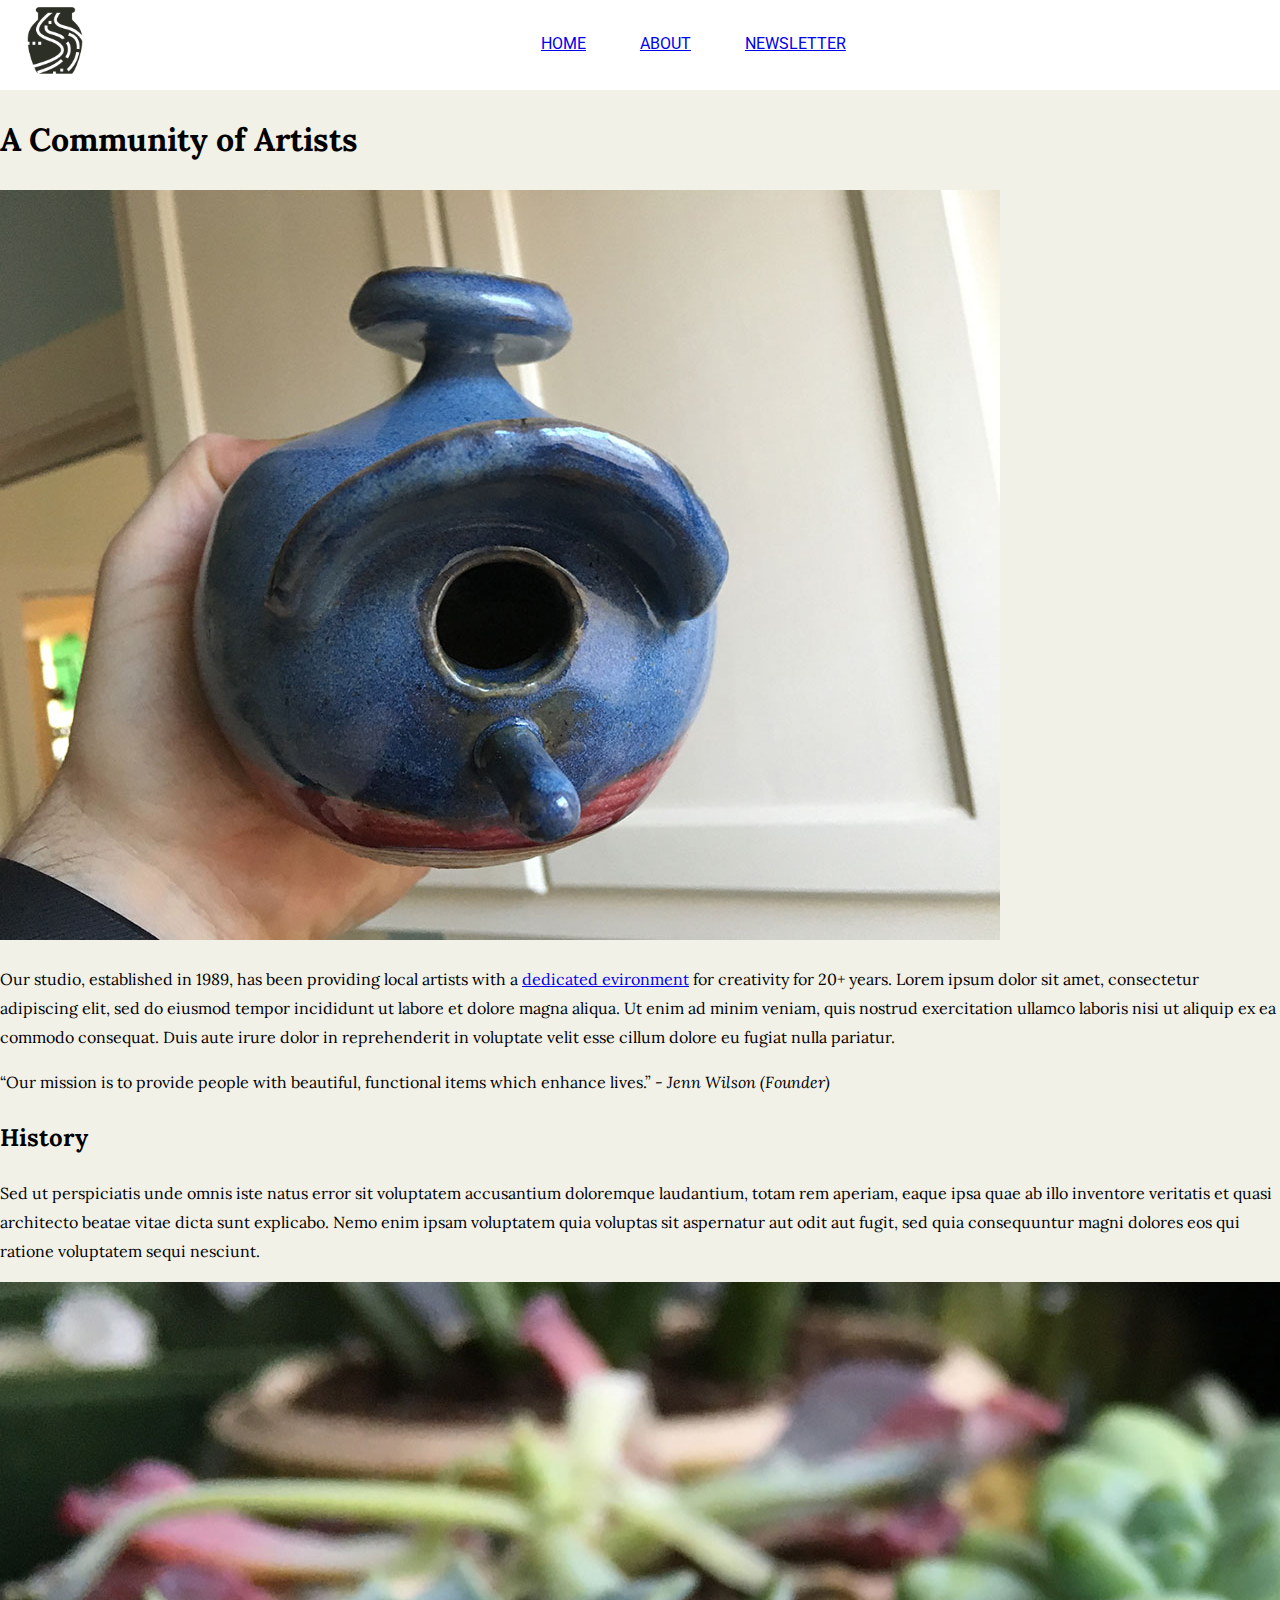
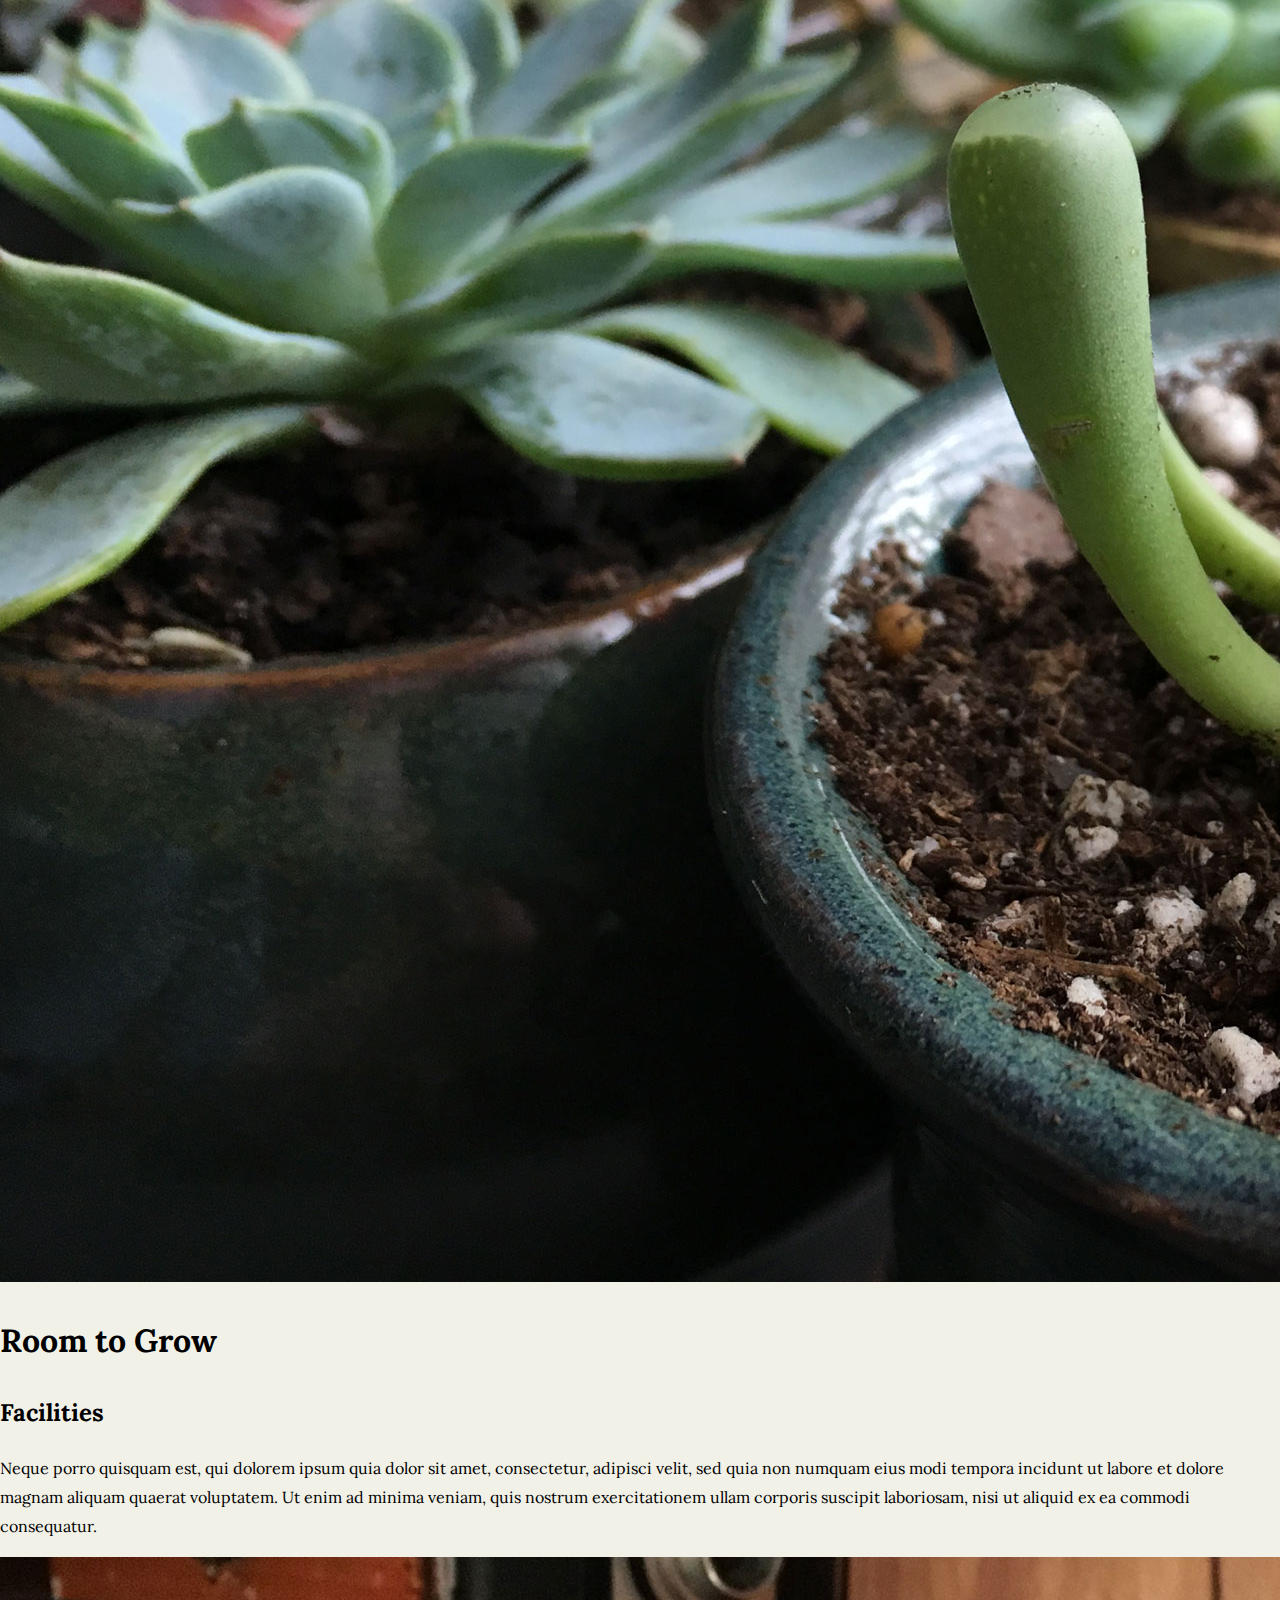
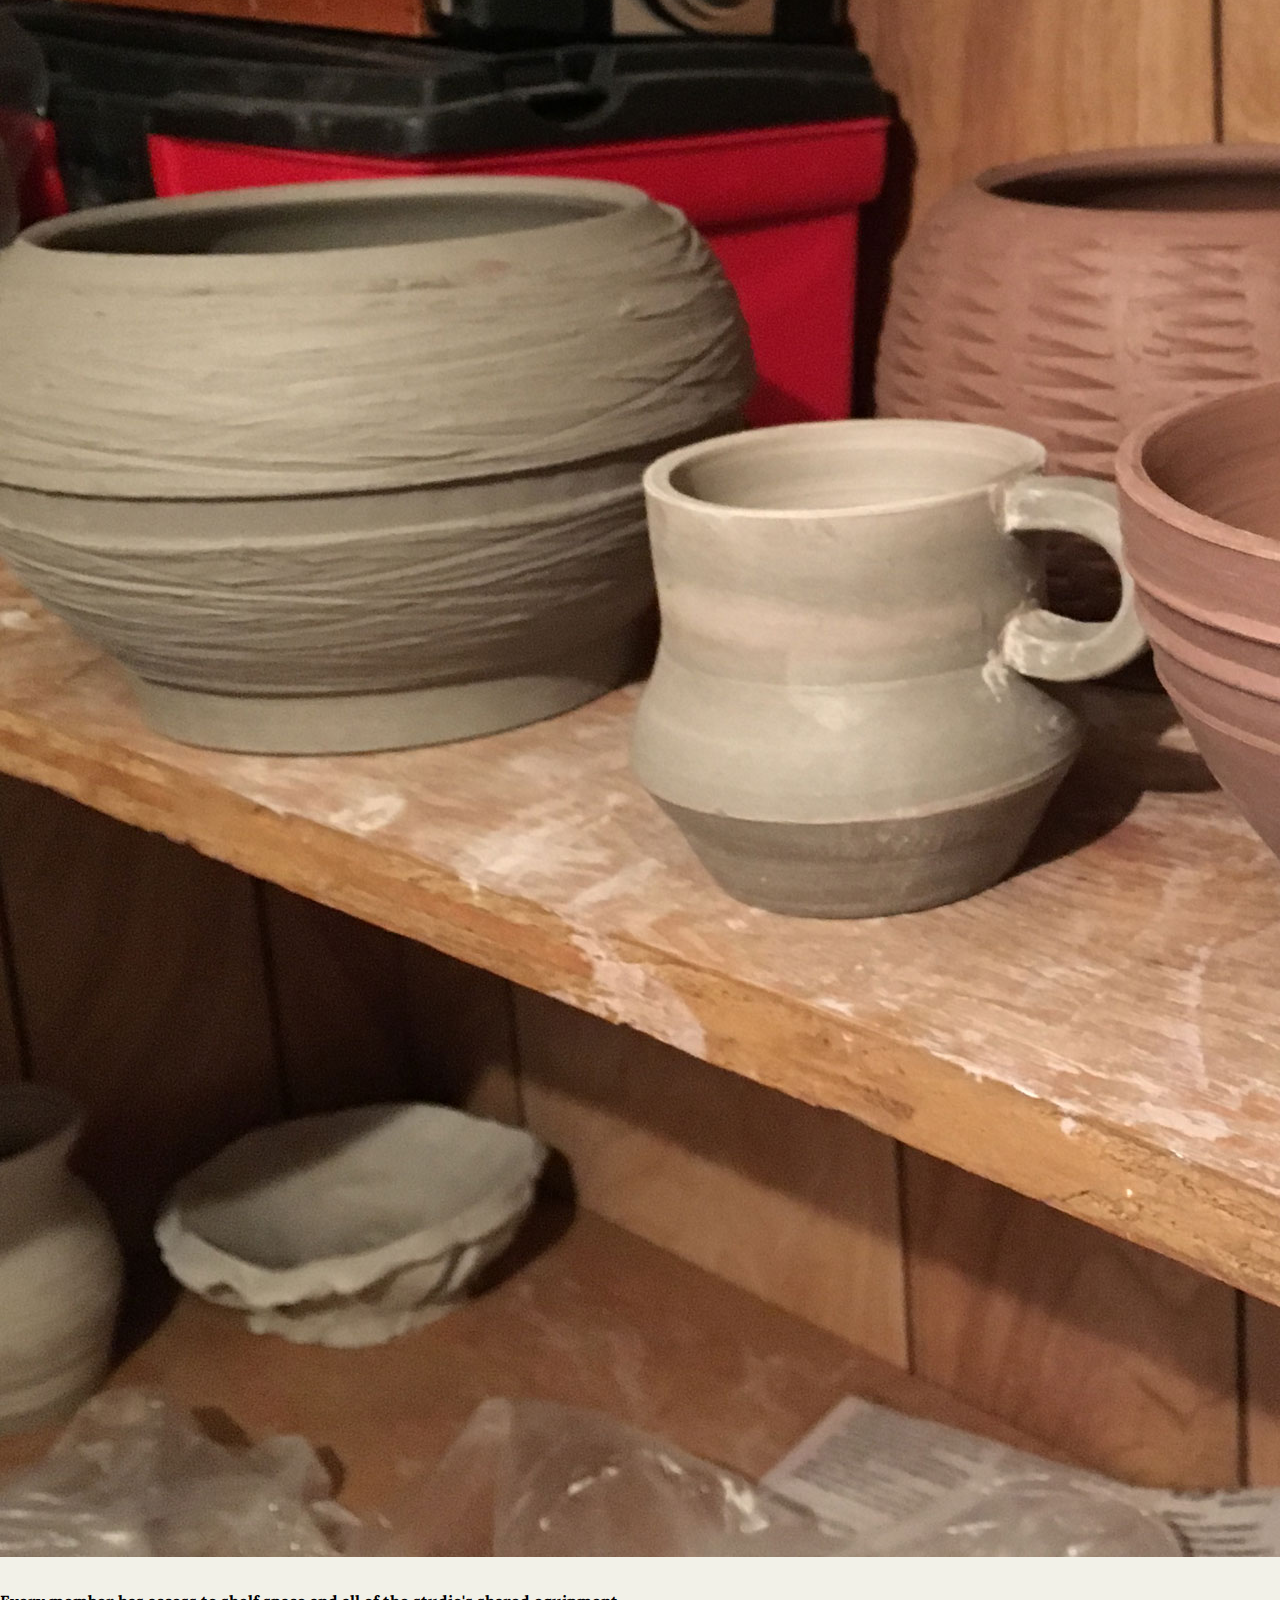
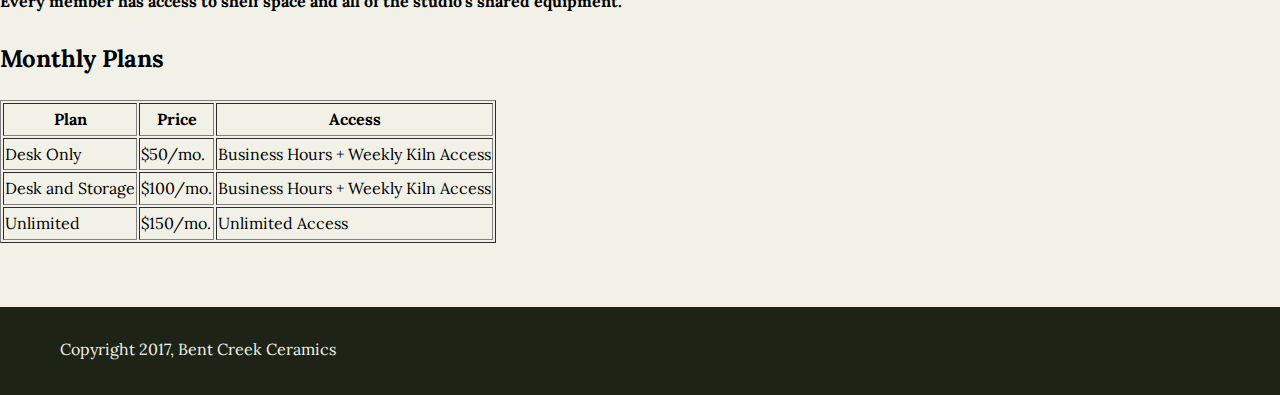
==== about.html @ 8e73a53b "Added HTML for about" ====
<!DOCTYPE html>
<html>

  <head>
    <meta charset="utf-8">
    <title>Bent Creek Ceramics</title>
      <link href="styles_one.css" rel="stylesheet">
      <link rel=”shortcut icon” href=”images/favicon.ico” type=”image/icon”>
      <link rel=”icon” href=”images/favicon.ico” type=”image/icon”>
      <link <link href="https://fonts.googleapis.com/css?family=Lora|Merriweather:300,300i,400,400i,700|Roboto:300,300i,400,400i" rel="stylesheet">
  </head>

  <body>
      <div class="wrapper">
          <header id="header">
            <div class="logo">
              <img id="logo" src="optimized 2/bent-creek-logo.png" alt="Bent Creek Ceramics">
            </div>
            <div id="main-navigation">
              <a href="index.html">Home</a>
              <a href="about.html">About</a>
              <a href="#">Newsletter</a>
            </div>
        </header>
        <section id="about">
            <div id="about-header">
              <h1>A Community of Artists</h1>
            </div>
            <div id="community">
              <img src="optimized 2/birdhouse.jpg" alt="birdhouse">
              <p>Our studio, established in 1989, has been providing local artists with a <a href="#">dedicated evironment</a> for creativity for 20+ years. Lorem ipsum dolor sit amet, consectetur adipiscing elit, sed do eiusmod tempor incididunt ut labore et dolore magna aliqua. Ut enim ad minim veniam, quis nostrud exercitation ullamco laboris nisi ut aliquip ex ea commodo consequat. Duis aute irure dolor in reprehenderit in voluptate velit esse cillum dolore eu fugiat nulla pariatur.</p>
              <q>Our mission is to provide people with beautiful, functional items which enhance lives.</q>
                <cite> - Jenn Wilson (Founder)</cite></p>
            </div>
            <div id="history">
              <h2>History</h2>
              <p>Sed ut perspiciatis unde omnis iste natus error sit voluptatem accusantium doloremque laudantium, totam rem aperiam, eaque ipsa quae ab illo inventore veritatis et quasi architecto beatae vitae dicta sunt explicabo. Nemo enim ipsam voluptatem quia voluptas sit aspernatur aut odit aut fugit, sed quia consequuntur magni dolores eos qui ratione voluptatem sequi nesciunt.</p>
            </div>
            <div id="room_to_grow">
              <img src="optimized 2/background-3.jpg" alt="room_to_grow">
              <h1>Room to Grow</h1>
            </div>
            <div id="facilities">
              <h2>Facilities</h2>
              <p>Neque porro quisquam est, qui dolorem ipsum quia dolor sit amet, consectetur, adipisci velit, sed quia non numquam eius modi tempora incidunt ut labore et dolore magnam aliquam quaerat voluptatem. Ut enim ad minima veniam, quis nostrum exercitationem ullam corporis suscipit laboriosam, nisi ut aliquid ex ea commodi consequatur.</p>
              <div id="background_caption">
                <img src="optimized 2/background-1.jpg" alt="samll_image">
                <h4>Every member has access to shelf space and all of the studio's shared equipment.</h4>
              </div>
            </div>
            <div id="monthly_plans">
                <h2>Monthly Plans</h2>
                <table border="1">
                    <tr>
                      <th>Plan</th>
                      <th>Price</th>
                      <th>Access</th>
                    </tr>
                    <tr>
                      <td>Desk Only</td>
                      <td>$50/mo.</td>
                      <td>Business Hours + Weekly Kiln Access</td>
                    </tr>
                    <tr>
                      <td>Desk and Storage</td>
                      <td>$100/mo.</td>
                      <td>Business Hours + Weekly Kiln Access</td>
                    </tr>
                    <tr>
                      <td>Unlimited</td>
                      <td>$150/mo.</td>
                      <td>Unlimited Access</td>
                    </tr>
                </table>
            </div>
        </section>
        <footer id="site-footer">
          <span>Copyright 2017, Bent Creek Ceramics</span>
        </footer>
  </div>
</body>
</html>




      </div>

  </body>
---- styles_one.css ----
/*Background: #F2F1E8
Text: #131511
Inline Link: #968772
Inline Link (Hover): #967343
Navigation Background: #FFFFFF
Navigation Text: #2B2F26
Navigation Text (Hover): #CD5D67
Navigation Text (Active) #968772
Button Background: #968772
Button Background (Hover): #967343
Button Text: #F2F1E8
Button Text (Hover): #FFFFFF
Input Border Bottom: #968772
Input Border Bottom (Focus): #967343
FONTS:s
font-family: 'Merriweather', serif;
font-family: 'Roboto', sans-serif;*/


body{
    font-family: 'Merriweather', serif;
    font-family: 'Roboto', sans-serif;
    font-family: 'Lora', serif;
    line-height: 1.8;
    margin: 0;
    background-color: #F2F1E8;
}

.wrapper{
    background-color: #F2F1E8;
  }

#header{
        background-color: white;
        padding: 5px;
        display: flex;
        flex-direction: row;
        flex-wrap: nowrap;
        height: 80px;
        justify-content: space-between;
        max-width: 100%;
  }

#logo{
    align-items: flex-start;
    height: 70px;
    margin-left: 15px;
  }

#main-navigation{
      text-transform: uppercase;
      font-family: 'Roboto', sans-serif;
      margin-top: 25px;
      margin-right: 33%;
      padding-left: 10px;
      align-items: center;
  }

#main-navigation a{
      padding: 10px;
      margin-left: 30px;
  }

#index_main h1 {
  text-align: center;
  font-size: 40px;
  font-family: 'Lora', serif;
}

#index_main h2 {
  text-align: center;
  font-size: 25px;
  font-family: 'Lora', serif;

}

.product_images ul{
  list-style: none;
  display: flex;
  justify-content: center;
  padding: 5px;
  flex-shrink: 1;
}

.product_images ul img {
  margin-right: 20px;
  max-width: 98%;
}

.product_images ul h3 {
  background-color: #1D2416;
  padding-left: 8px;
  padding-right: 15px;
  color: #F2F1E8;
  font-weight: 100;
  font-size: 15px;
  margin: 3px;
  max-width: inherit;
}

#row_one img {
  flex-basis: 10%;
  flex-shrink: 1;
}

#site-footer{
  color: #F2F1E8;
  background-color: #1D2416;
  padding-left: 60px;
  padding-top: 28px;
  height: 60px;
  margin-top: 5%;
  font-family: 'Lora', serif;
}

/*main {
    display: flex;
    margin-right: 20%;
    flex-wrap: nowrap;
}
header {

}

#index ul{
    list-style: none;
    padding: 0;
    margin: 0;
    display: flex;
    justify-content: space-around;
    flex-wrap: nowrap;
    flex-direction: row;
    background-color: #F2F1E8;

}

#index li img{
    margin-right: 20%;
    height: 300px;
    align-items: stretch;
    }

.row-1 {
    padding: 1px;
    align-items: stretch;
  }


.row-2 {
  flex-wrap: nowrap;
  padding: 5px;
  flex-direction: row;
  width: auto;
}

h3  {
    position: relative;
    z-index: 1;
    padding: 1px;
    color: #1D2416;
    justify-content: center;
    /*background-color: #1D2416;*/
/*}

main{
    margin-top: 2%;
    margin-left: 1%;
    margin-right: 1%;
}

#background-3{
  width: 100%;
  margin: 0
}


q {
  margin-left: 20%;
}

#community {
  margin-left: 10%;
  margin-right: 10%;
}

#history h2 {
  margin-left: 0;
}

#history {
  margin-left: 10%;
  margin-right: 10%;
}

#facilities h2{
  margin-left: 10%;
}

#facilities p{
  margin-left: 10%;
  margin-right: 10%;
}

#background-1{
  margin-left: 80%;
  position: relative;
  width: 15%;
  align-items: flex-end;
}

#monthly-plans h2 {
  margin-left: 10%;
}

#monthly-plans table {
  margin-left: 10%;
}

table{
    border-color: black;
    border: 1px;
}

#newsletter-body {
    background-image: url("images/optimized/background-2.jpg");
    background-size: cover;

}*/
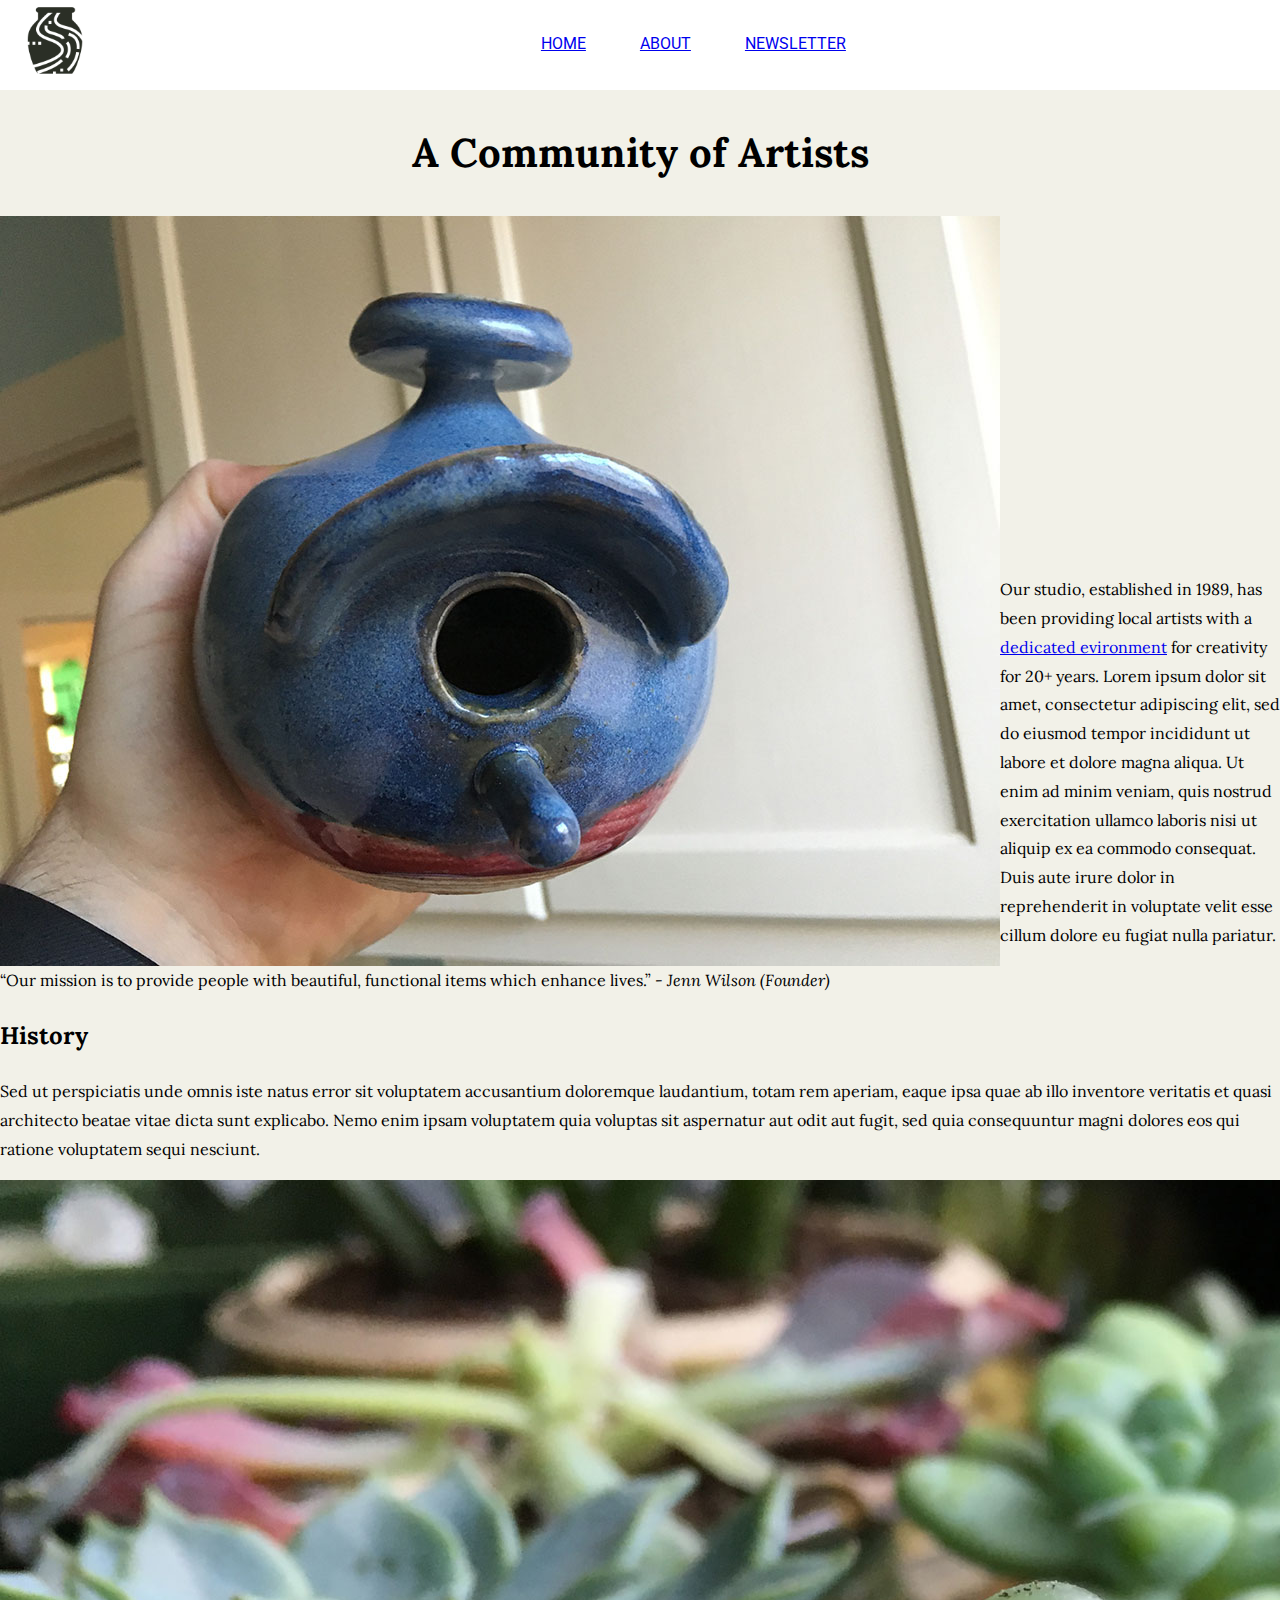
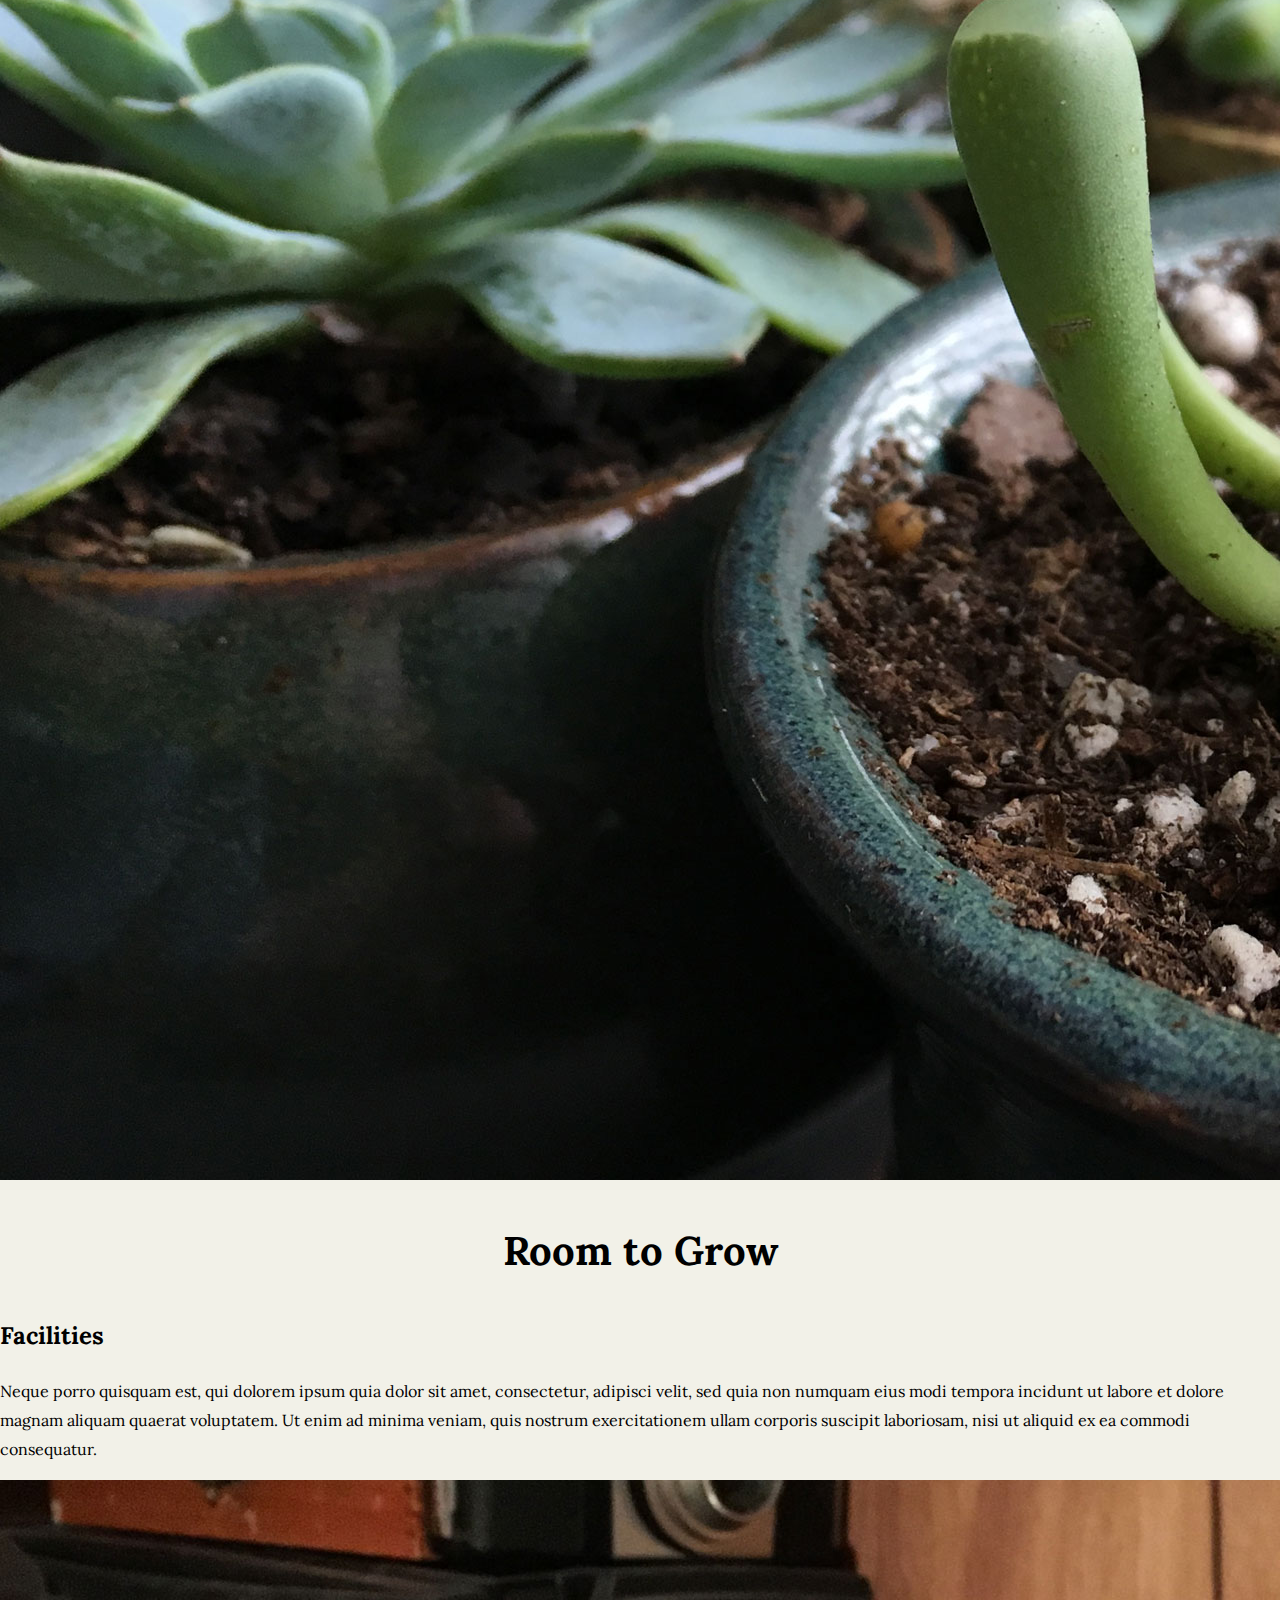
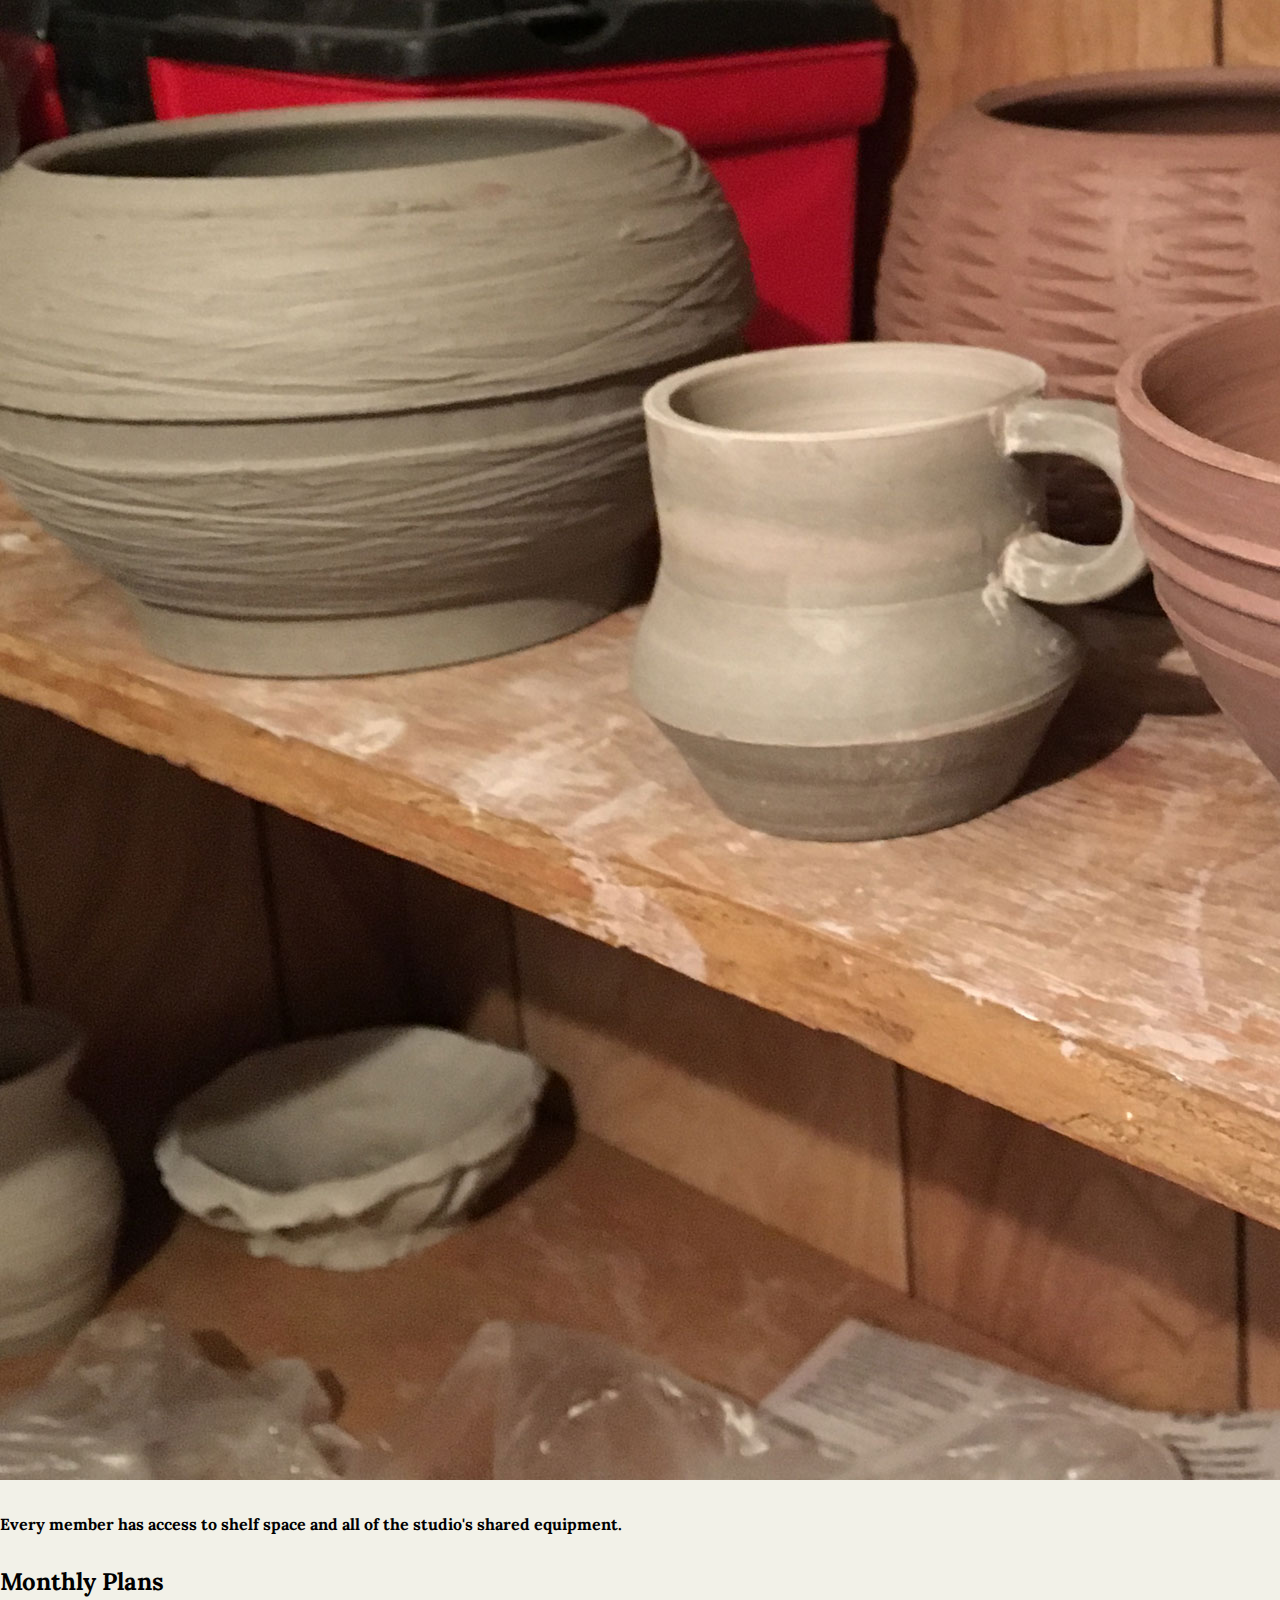
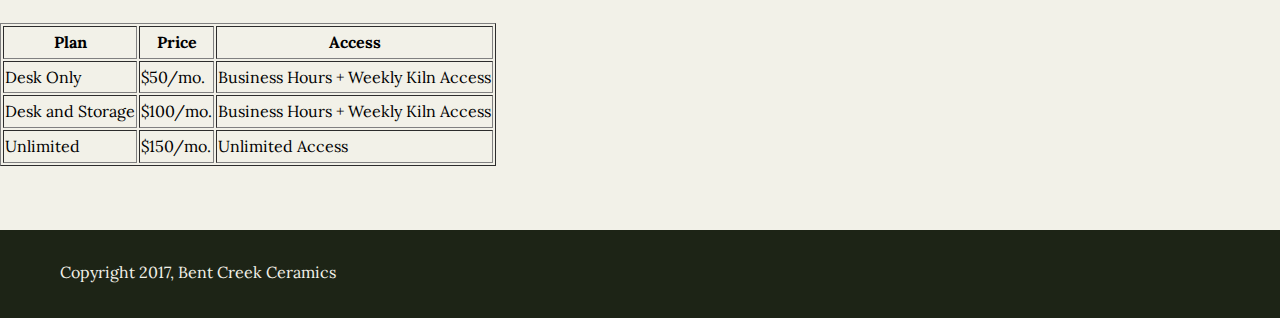
==== commit db73c4ae: "Added newsletter and relative positioning on index" ====
--- a/about.html
+++ b/about.html
@@ -5,8 +5,8 @@
     <meta charset="utf-8">
     <title>Bent Creek Ceramics</title>
       <link href="styles_one.css" rel="stylesheet">
-      <link rel=”shortcut icon” href=”images/favicon.ico” type=”image/icon”>
-      <link rel=”icon” href=”images/favicon.ico” type=”image/icon”>
+      <link rel=”shortcut icon” href=”favicon.ico” type=”image/icon”>
+      <link rel=”icon” href=”favicon.ico” type=”image/icon”>
       <link <link href="https://fonts.googleapis.com/css?family=Lora|Merriweather:300,300i,400,400i,700|Roboto:300,300i,400,400i" rel="stylesheet">
   </head>
 
@@ -23,15 +23,14 @@
             </div>
         </header>
         <section id="about">
-            <div id="about-header">
+
               <h1>A Community of Artists</h1>
-            </div>
             <div id="community">
               <img src="optimized 2/birdhouse.jpg" alt="birdhouse">
               <p>Our studio, established in 1989, has been providing local artists with a <a href="#">dedicated evironment</a> for creativity for 20+ years. Lorem ipsum dolor sit amet, consectetur adipiscing elit, sed do eiusmod tempor incididunt ut labore et dolore magna aliqua. Ut enim ad minim veniam, quis nostrud exercitation ullamco laboris nisi ut aliquip ex ea commodo consequat. Duis aute irure dolor in reprehenderit in voluptate velit esse cillum dolore eu fugiat nulla pariatur.</p>
-              <q>Our mission is to provide people with beautiful, functional items which enhance lives.</q>
-                <cite> - Jenn Wilson (Founder)</cite></p>
             </div>
+            <q id="quote">Our mission is to provide people with beautiful, functional items which enhance lives.</q>
+                <cite> - Jenn Wilson (Founder)</cite>
             <div id="history">
               <h2>History</h2>
               <p>Sed ut perspiciatis unde omnis iste natus error sit voluptatem accusantium doloremque laudantium, totam rem aperiam, eaque ipsa quae ab illo inventore veritatis et quasi architecto beatae vitae dicta sunt explicabo. Nemo enim ipsam voluptatem quia voluptas sit aspernatur aut odit aut fugit, sed quia consequuntur magni dolores eos qui ratione voluptatem sequi nesciunt.</p>
@@ -77,13 +76,6 @@
         <footer id="site-footer">
           <span>Copyright 2017, Bent Creek Ceramics</span>
         </footer>
-  </div>
-</body>
+      </div>
+    </body>
 </html>
-
-
-
-
-      </div>
-
-  </body>
--- a/styles_one.css
+++ b/styles_one.css
@@ -80,22 +80,25 @@
   justify-content: center;
   padding: 5px;
   flex-shrink: 1;
+  align-content: stretch;
 }
 
 .product_images ul img {
-  margin-right: 20px;
-  max-width: 98%;
+  max-width: 95%;
+
 }
 
 .product_images ul h3 {
   background-color: #1D2416;
-  padding-left: 8px;
-  padding-right: 15px;
+  padding-left: 17px;
+  padding-right: 70px;
   color: #F2F1E8;
   font-weight: 100;
   font-size: 15px;
   margin: 3px;
-  max-width: inherit;
+  max-width: 40%;
+  position: relative;
+  bottom: 70px;
 }
 
 #row_one img {
@@ -103,7 +106,38 @@
   flex-shrink: 1;
 }
 
-#site-footer{
+
+#about h1 {
+  text-align: center;
+  font-size: 40px;
+  font-family: 'Lora', serif;
+}
+
+#community {
+  display: flex;
+  flex-wrap: nowrap;
+  flex-basis: 100%;
+  align-items: flex-end;
+  align-content: space-between;
+  /*flex-direction: column;*/
+  /*flex-wrap: nowrap;
+  padding: 5px;
+  flex-direction: row;
+  width: auto;*/
+}
+
+#community > img {
+  flex-basis: 20%;
+  flex-shrink: 2;
+}
+
+#community > p {
+  flex-basis: 80%;
+}
+
+
+
+#site-footer {
   color: #F2F1E8;
   background-color: #1D2416;
   padding-left: 60px;
@@ -112,6 +146,32 @@
   margin-top: 5%;
   font-family: 'Lora', serif;
 }
+/*#community > p {
+  flex-basis: 30%;
+  flex-shrink: 1;
+  flex-direction: row;
+}*/
+
+/*#community {
+  display: flex;
+  justify-content: flex-start;*/
+  /*flex-wrap: nowrap;
+  margin: 20px;
+  flex-basis: 30%;
+  flex-shrink: 1;
+  max-width: 100%;*/
+/*}*/
+
+
+
+
+/*#community img {
+  width: inherit;
+}
+
+#room_to_grow img {
+  width: 1000px;
+}*/
 
 /*main {
     display: flex;
@@ -153,14 +213,6 @@
   width: auto;
 }
 
-h3  {
-    position: relative;
-    z-index: 1;
-    padding: 1px;
-    color: #1D2416;
-    justify-content: center;
-    /*background-color: #1D2416;*/
-/*}
 
 main{
     margin-top: 2%;
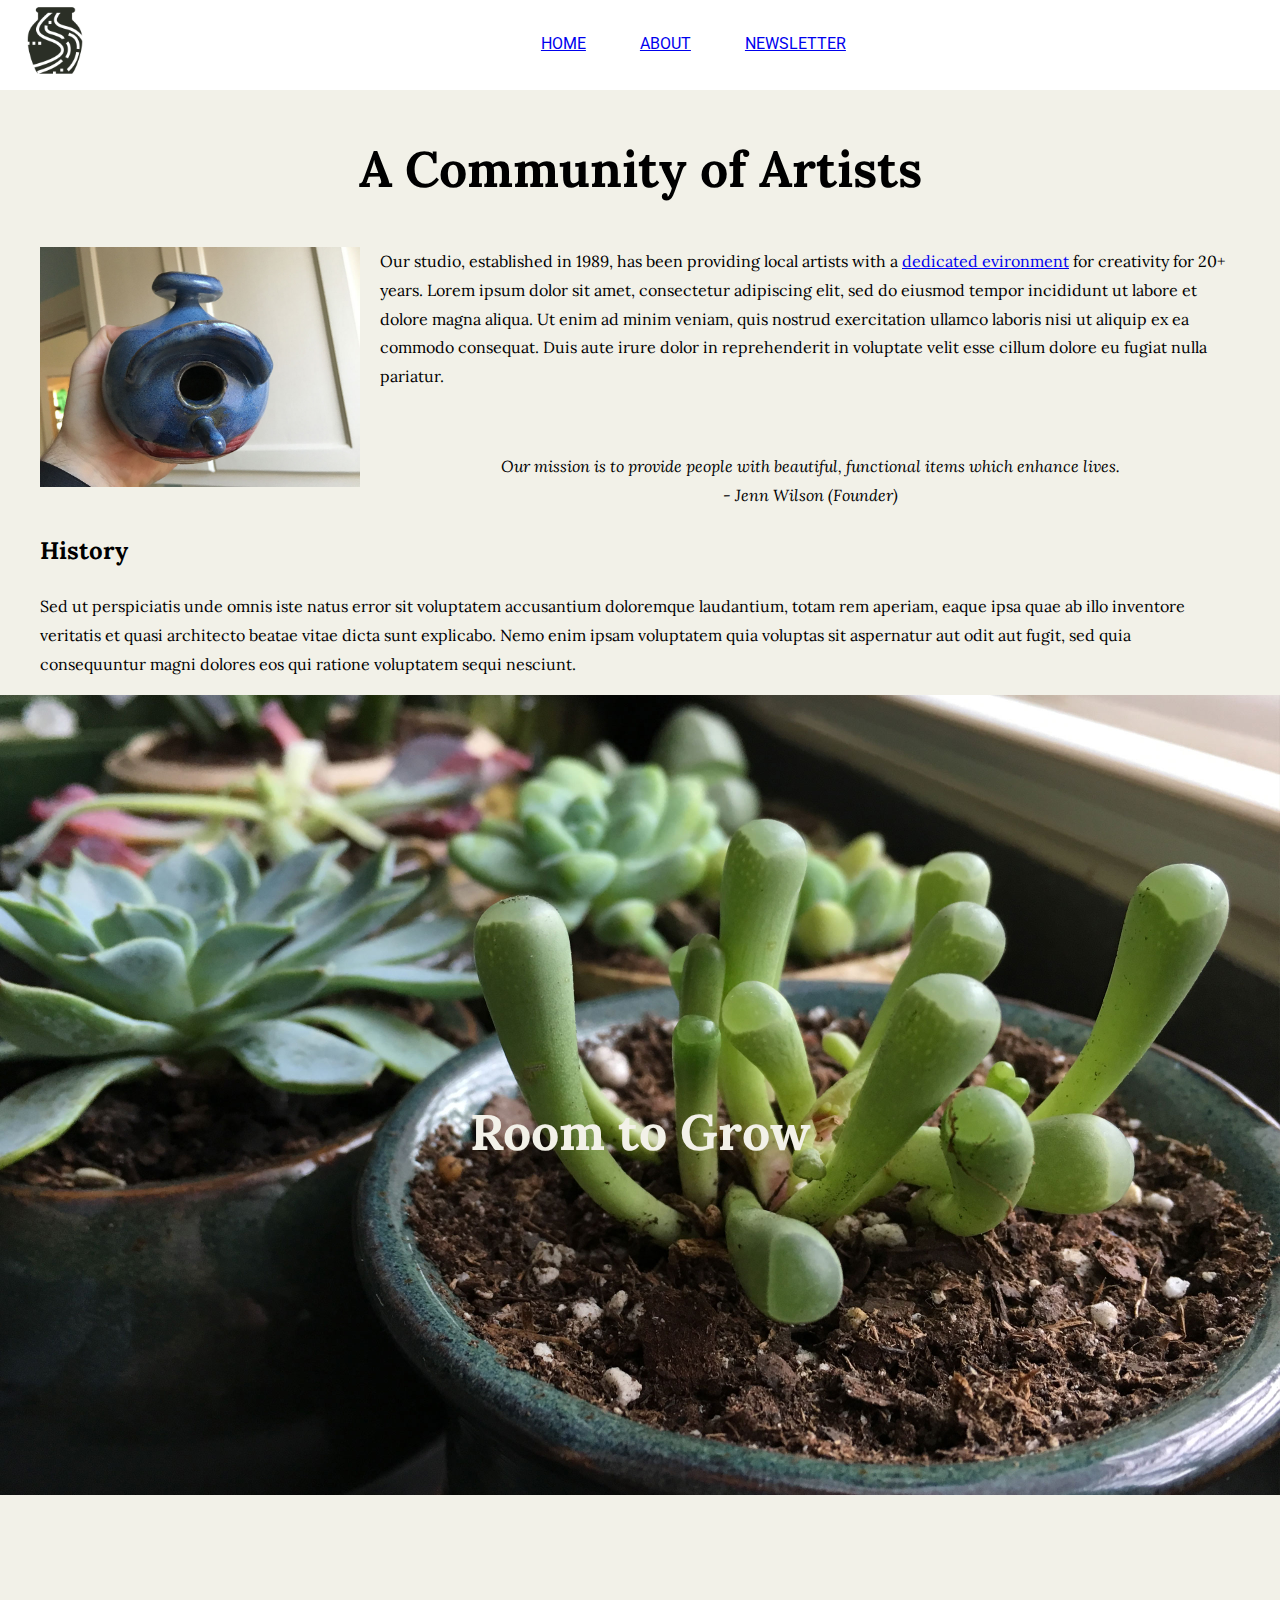
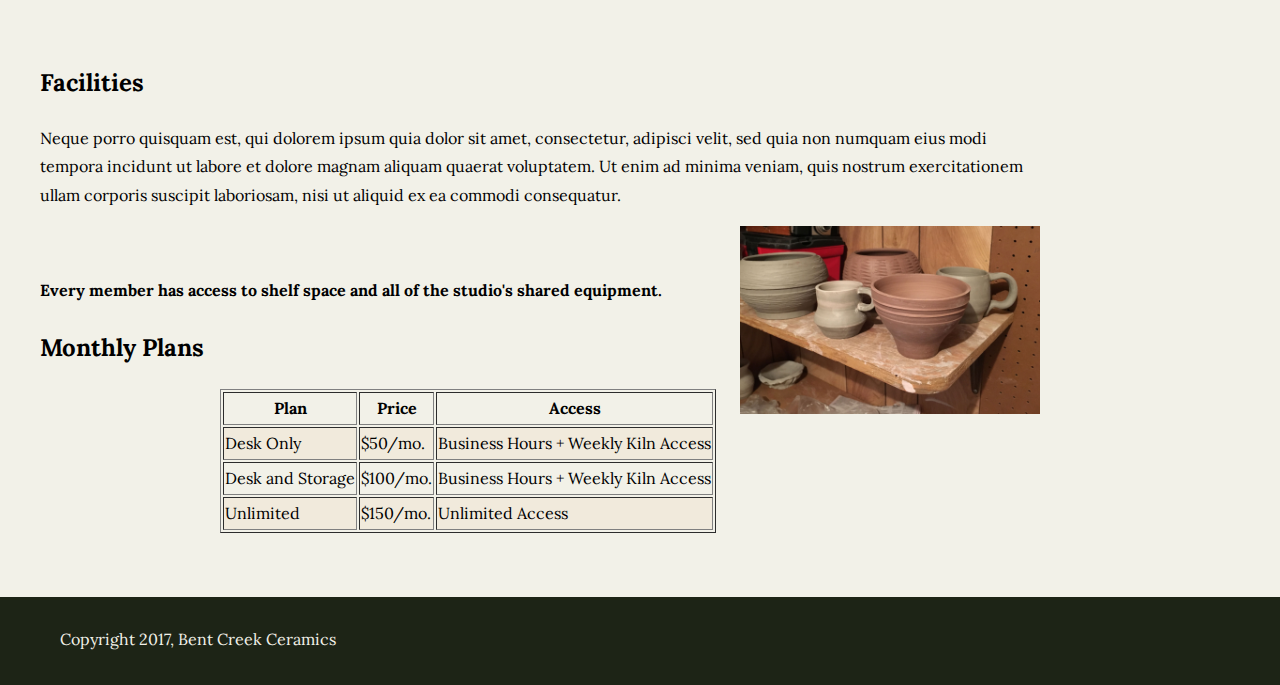
==== commit 521ca199: "Reformatted about and included float" ====
--- a/about.html
+++ b/about.html
@@ -3,7 +3,7 @@
 
   <head>
     <meta charset="utf-8">
-    <title>Bent Creek Ceramics</title>
+    <title>Bent Creek Ceramics - About</title>
       <link href="styles_one.css" rel="stylesheet">
       <link rel=”shortcut icon” href=”favicon.ico” type=”image/icon”>
       <link rel=”icon” href=”favicon.ico” type=”image/icon”>
@@ -29,8 +29,14 @@
               <img src="optimized 2/birdhouse.jpg" alt="birdhouse">
               <p>Our studio, established in 1989, has been providing local artists with a <a href="#">dedicated evironment</a> for creativity for 20+ years. Lorem ipsum dolor sit amet, consectetur adipiscing elit, sed do eiusmod tempor incididunt ut labore et dolore magna aliqua. Ut enim ad minim veniam, quis nostrud exercitation ullamco laboris nisi ut aliquip ex ea commodo consequat. Duis aute irure dolor in reprehenderit in voluptate velit esse cillum dolore eu fugiat nulla pariatur.</p>
             </div>
-            <q id="quote">Our mission is to provide people with beautiful, functional items which enhance lives.</q>
-                <cite> - Jenn Wilson (Founder)</cite>
+            <br>
+            <blockquote id="quote">
+              Our mission is to provide people with beautiful, functional items which enhance lives.
+              <br>
+              - Jenn Wilson (Founder)
+            </blockquote>
+            <!-- <q id="quote">Our mission is to provide people with beautiful, functional items which enhance lives.</q>
+                <cite> - Jenn Wilson (Founder)</cite> -->
             <div id="history">
               <h2>History</h2>
               <p>Sed ut perspiciatis unde omnis iste natus error sit voluptatem accusantium doloremque laudantium, totam rem aperiam, eaque ipsa quae ab illo inventore veritatis et quasi architecto beatae vitae dicta sunt explicabo. Nemo enim ipsam voluptatem quia voluptas sit aspernatur aut odit aut fugit, sed quia consequuntur magni dolores eos qui ratione voluptatem sequi nesciunt.</p>
@@ -42,10 +48,12 @@
             <div id="facilities">
               <h2>Facilities</h2>
               <p>Neque porro quisquam est, qui dolorem ipsum quia dolor sit amet, consectetur, adipisci velit, sed quia non numquam eius modi tempora incidunt ut labore et dolore magnam aliquam quaerat voluptatem. Ut enim ad minima veniam, quis nostrum exercitationem ullam corporis suscipit laboriosam, nisi ut aliquid ex ea commodi consequatur.</p>
-              <div id="background_caption">
-                <img src="optimized 2/background-1.jpg" alt="samll_image">
-                <h4>Every member has access to shelf space and all of the studio's shared equipment.</h4>
+              <div id="ceramics">
+                  <img src="optimized 2/background-1.jpg" alt="samll_image">
+                  <br>
+                  <h4>Every member has access to shelf space and all of the studio's shared equipment.</h4>
               </div>
+            </div>
             </div>
             <div id="monthly_plans">
                 <h2>Monthly Plans</h2>
@@ -55,7 +63,7 @@
                       <th>Price</th>
                       <th>Access</th>
                     </tr>
-                    <tr>
+                    <tr class="two">
                       <td>Desk Only</td>
                       <td>$50/mo.</td>
                       <td>Business Hours + Weekly Kiln Access</td>
@@ -65,7 +73,7 @@
                       <td>$100/mo.</td>
                       <td>Business Hours + Weekly Kiln Access</td>
                     </tr>
-                    <tr>
+                    <tr class="two">
                       <td>Unlimited</td>
                       <td>$150/mo.</td>
                       <td>Unlimited Access</td>
--- a/styles_one.css
+++ b/styles_one.css
@@ -109,33 +109,66 @@
 
 #about h1 {
   text-align: center;
-  font-size: 40px;
+  font-size: 50px;
   font-family: 'Lora', serif;
 }
 
-#community {
+#community img {
+  float: left;
+  max-width: 25%;
+  margin-right: 20px;
+  margin-left: 40px;
+}
+
+#community > p {
+  margin-right: 50px;
+}
+
+.newsletter_body {
   display: flex;
-  flex-wrap: nowrap;
-  flex-basis: 100%;
-  align-items: flex-end;
-  align-content: space-between;
-  /*flex-direction: column;*/
-  /*flex-wrap: nowrap;
-  padding: 5px;
-  flex-direction: row;
-  width: auto;*/
-}
-
-#community > img {
-  flex-basis: 20%;
-  flex-shrink: 2;
-}
-
-#community > p {
-  flex-basis: 80%;
-}
-
-
+  flex-direction: column;
+  align-items: center;
+}
+
+#quote {
+  text-align: center;
+  font-style: italic;
+}
+
+#newsletter {
+  position: relative;
+  bottom: 600px;
+  background-color: white;
+  padding: 20px;
+  color: #131511
+}
+#newsletter h2  {
+  text-align: center;
+}
+
+#newsletter h3  {
+  text-align: center;
+}
+
+#newsletter_pic {
+  max-width: 100%;
+}
+
+#history {
+  margin-left: 40px;
+  margin-right: 40px
+}
+
+#room_to_grow img {
+  max-width: 100%;
+  margin-bottom: 0;
+}
+
+#room_to_grow h1 {
+  position: relative;
+  bottom: 450px;
+  color: #F2F1E8;
+}
 
 #site-footer {
   color: #F2F1E8;
@@ -146,6 +179,44 @@
   margin-top: 5%;
   font-family: 'Lora', serif;
 }
+
+/*#facilities {
+  display: flex;
+  flex-direction: row;
+  flex-basis: 100%;
+}*/
+
+#ceramics img {
+  max-width: 30%;
+  float: right;
+}
+
+ceramics h4 {
+  float: right;
+}
+
+#facilities {
+  margin-left: 40px;
+  margin-right: 240px;
+}
+
+#monthly_plans {
+  margin-left: 40px;
+  margin-right: 40px;
+}
+
+#monthly_plans table{
+  margin-top: 20px;
+  margin-left: 15%;
+  table-layout: auto;
+}
+
+
+
+.two {
+  background-color: #F1EADC;
+}
+
 /*#community > p {
   flex-basis: 30%;
   flex-shrink: 1;
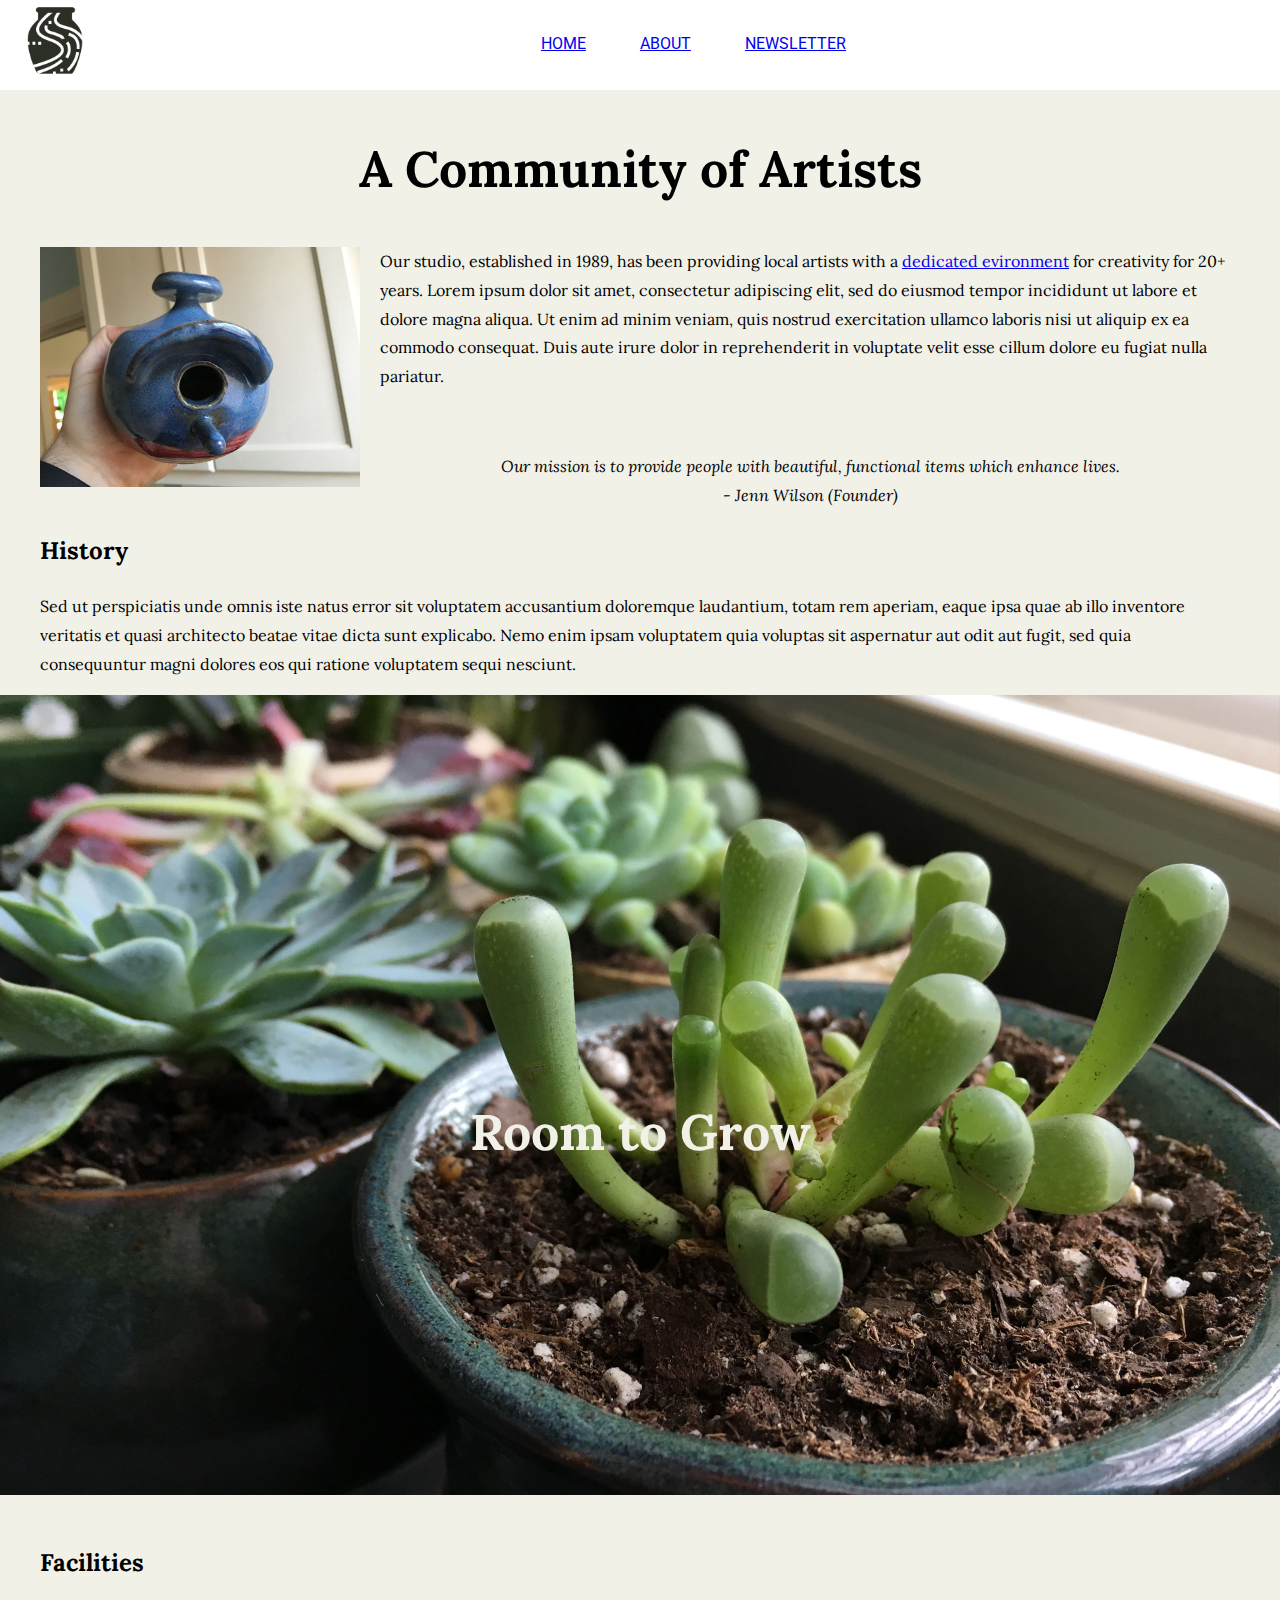
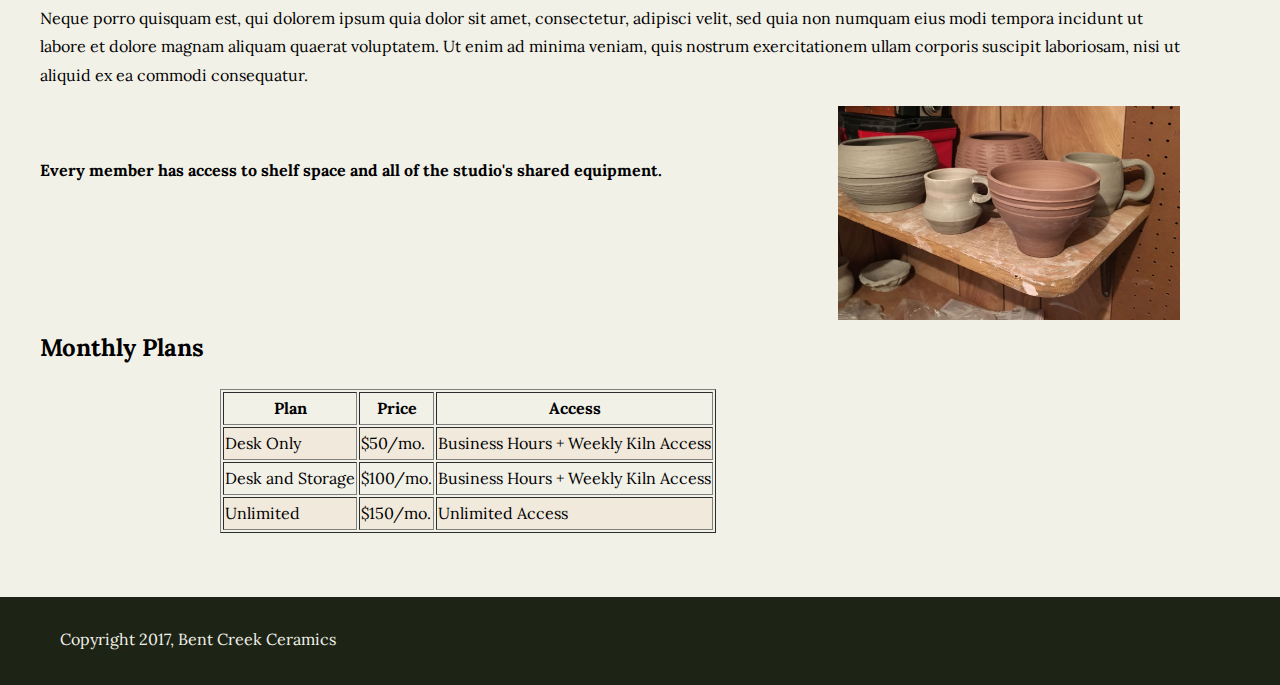
==== commit 3009ade4: "Edited form on newsletter" ====
--- a/about.html
+++ b/about.html
@@ -35,8 +35,6 @@
               <br>
               - Jenn Wilson (Founder)
             </blockquote>
-            <!-- <q id="quote">Our mission is to provide people with beautiful, functional items which enhance lives.</q>
-                <cite> - Jenn Wilson (Founder)</cite> -->
             <div id="history">
               <h2>History</h2>
               <p>Sed ut perspiciatis unde omnis iste natus error sit voluptatem accusantium doloremque laudantium, totam rem aperiam, eaque ipsa quae ab illo inventore veritatis et quasi architecto beatae vitae dicta sunt explicabo. Nemo enim ipsam voluptatem quia voluptas sit aspernatur aut odit aut fugit, sed quia consequuntur magni dolores eos qui ratione voluptatem sequi nesciunt.</p>
--- a/styles_one.css
+++ b/styles_one.css
@@ -137,11 +137,47 @@
 
 #newsletter {
   position: relative;
-  bottom: 600px;
+  bottom: 500px;
   background-color: white;
   padding: 20px;
   color: #131511
 }
+
+#newsletter #name {
+    width: 100%;
+    padding: 12px 20px;
+    margin: 8px 0;
+    display: inline-block;
+    border: none;
+    border-bottom: 2px solid #968773;
+    box-sizing: border-box;
+}
+
+#newsletter #email {
+  width: 100%;
+  padding: 12px 20px;
+  margin: 8px 0;
+  display: inline-block;
+  border: none;
+  border-bottom: 2px solid #968773;
+  box-sizing: border-box;
+}
+
+#newsletter input[placeholder] {
+    font-size: 20px;
+}
+
+#newsletter [type=submit] {
+    width: 25%;
+    background-color: #968773;
+    color: white;
+    padding: 14px 20px;
+    margin: 8px 200px;
+    border: none;
+    cursor: pointer;
+    font-size: 15px;
+}
+
 #newsletter h2  {
   text-align: center;
 }
@@ -152,6 +188,7 @@
 
 #newsletter_pic {
   max-width: 100%;
+  margin-bottom: 0%;
 }
 
 #history {
@@ -180,12 +217,6 @@
   font-family: 'Lora', serif;
 }
 
-/*#facilities {
-  display: flex;
-  flex-direction: row;
-  flex-basis: 100%;
-}*/
-
 #ceramics img {
   max-width: 30%;
   float: right;
@@ -197,7 +228,9 @@
 
 #facilities {
   margin-left: 40px;
-  margin-right: 240px;
+  margin-right: 100px;
+  position: relative;
+  bottom: 120px;
 }
 
 #monthly_plans {
@@ -216,136 +249,3 @@
 .two {
   background-color: #F1EADC;
 }
-
-/*#community > p {
-  flex-basis: 30%;
-  flex-shrink: 1;
-  flex-direction: row;
-}*/
-
-/*#community {
-  display: flex;
-  justify-content: flex-start;*/
-  /*flex-wrap: nowrap;
-  margin: 20px;
-  flex-basis: 30%;
-  flex-shrink: 1;
-  max-width: 100%;*/
-/*}*/
-
-
-
-
-/*#community img {
-  width: inherit;
-}
-
-#room_to_grow img {
-  width: 1000px;
-}*/
-
-/*main {
-    display: flex;
-    margin-right: 20%;
-    flex-wrap: nowrap;
-}
-header {
-
-}
-
-#index ul{
-    list-style: none;
-    padding: 0;
-    margin: 0;
-    display: flex;
-    justify-content: space-around;
-    flex-wrap: nowrap;
-    flex-direction: row;
-    background-color: #F2F1E8;
-
-}
-
-#index li img{
-    margin-right: 20%;
-    height: 300px;
-    align-items: stretch;
-    }
-
-.row-1 {
-    padding: 1px;
-    align-items: stretch;
-  }
-
-
-.row-2 {
-  flex-wrap: nowrap;
-  padding: 5px;
-  flex-direction: row;
-  width: auto;
-}
-
-
-main{
-    margin-top: 2%;
-    margin-left: 1%;
-    margin-right: 1%;
-}
-
-#background-3{
-  width: 100%;
-  margin: 0
-}
-
-
-q {
-  margin-left: 20%;
-}
-
-#community {
-  margin-left: 10%;
-  margin-right: 10%;
-}
-
-#history h2 {
-  margin-left: 0;
-}
-
-#history {
-  margin-left: 10%;
-  margin-right: 10%;
-}
-
-#facilities h2{
-  margin-left: 10%;
-}
-
-#facilities p{
-  margin-left: 10%;
-  margin-right: 10%;
-}
-
-#background-1{
-  margin-left: 80%;
-  position: relative;
-  width: 15%;
-  align-items: flex-end;
-}
-
-#monthly-plans h2 {
-  margin-left: 10%;
-}
-
-#monthly-plans table {
-  margin-left: 10%;
-}
-
-table{
-    border-color: black;
-    border: 1px;
-}
-
-#newsletter-body {
-    background-image: url("images/optimized/background-2.jpg");
-    background-size: cover;
-
-}*/
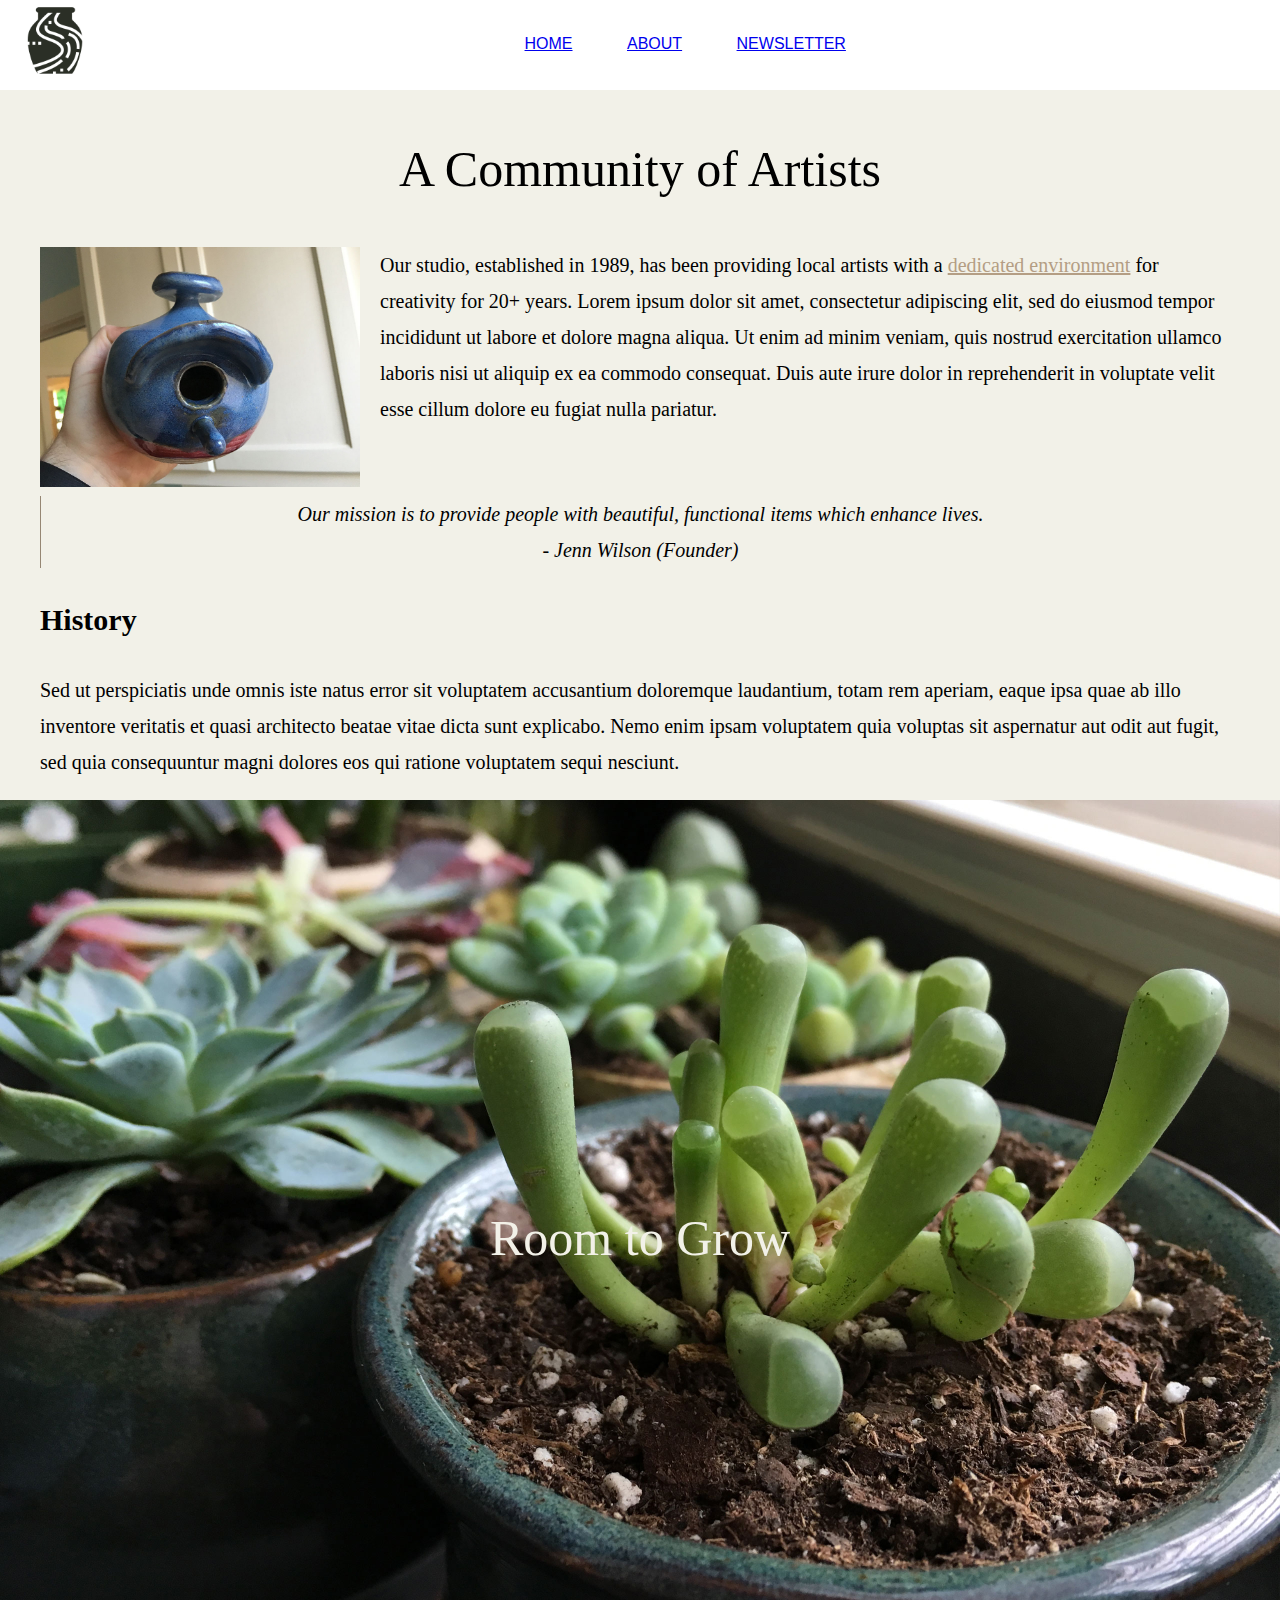
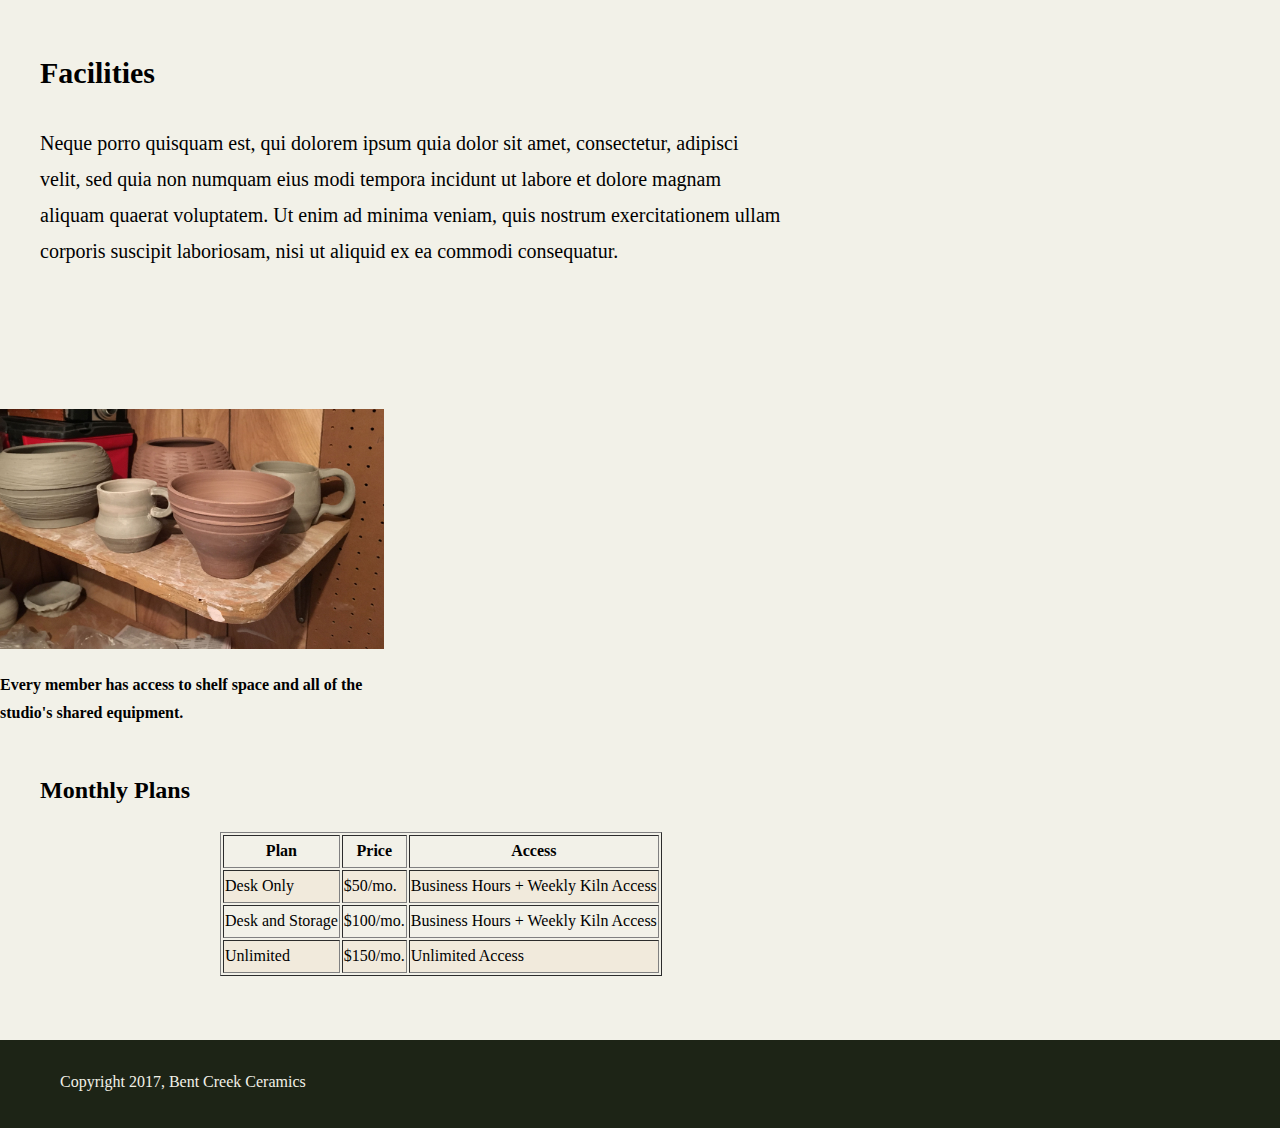
==== commit d085c4e2: "Added favicon and made additions to about" ====
--- a/about.html
+++ b/about.html
@@ -6,8 +6,9 @@
     <title>Bent Creek Ceramics - About</title>
       <link href="styles_one.css" rel="stylesheet">
       <link rel=”shortcut icon” href=”favicon.ico” type=”image/icon”>
-      <link rel=”icon” href=”favicon.ico” type=”image/icon”>
-      <link <link href="https://fonts.googleapis.com/css?family=Lora|Merriweather:300,300i,400,400i,700|Roboto:300,300i,400,400i" rel="stylesheet">
+      <link rel="icon"
+      type="image/png"
+      href="optimized 2/favicon-16x16.png">
   </head>
 
   <body>
@@ -27,7 +28,7 @@
               <h1>A Community of Artists</h1>
             <div id="community">
               <img src="optimized 2/birdhouse.jpg" alt="birdhouse">
-              <p>Our studio, established in 1989, has been providing local artists with a <a href="#">dedicated evironment</a> for creativity for 20+ years. Lorem ipsum dolor sit amet, consectetur adipiscing elit, sed do eiusmod tempor incididunt ut labore et dolore magna aliqua. Ut enim ad minim veniam, quis nostrud exercitation ullamco laboris nisi ut aliquip ex ea commodo consequat. Duis aute irure dolor in reprehenderit in voluptate velit esse cillum dolore eu fugiat nulla pariatur.</p>
+              <p>Our studio, established in 1989, has been providing local artists with a <a href="#">dedicated environment</a> for creativity for 20+ years. Lorem ipsum dolor sit amet, consectetur adipiscing elit, sed do eiusmod tempor incididunt ut labore et dolore magna aliqua. Ut enim ad minim veniam, quis nostrud exercitation ullamco laboris nisi ut aliquip ex ea commodo consequat. Duis aute irure dolor in reprehenderit in voluptate velit esse cillum dolore eu fugiat nulla pariatur.</p>
             </div>
             <br>
             <blockquote id="quote">
@@ -46,11 +47,11 @@
             <div id="facilities">
               <h2>Facilities</h2>
               <p>Neque porro quisquam est, qui dolorem ipsum quia dolor sit amet, consectetur, adipisci velit, sed quia non numquam eius modi tempora incidunt ut labore et dolore magnam aliquam quaerat voluptatem. Ut enim ad minima veniam, quis nostrum exercitationem ullam corporis suscipit laboriosam, nisi ut aliquid ex ea commodi consequatur.</p>
-              <div id="ceramics">
+            </div>
+            <div id="ceramics">
                   <img src="optimized 2/background-1.jpg" alt="samll_image">
-                  <br>
                   <h4>Every member has access to shelf space and all of the studio's shared equipment.</h4>
-              </div>
+                </img>
             </div>
             </div>
             <div id="monthly_plans">
--- a/styles_one.css
+++ b/styles_one.css
@@ -110,6 +110,7 @@
 #about h1 {
   text-align: center;
   font-size: 50px;
+  font-weight: 400;
   font-family: 'Lora', serif;
 }
 
@@ -122,6 +123,13 @@
 
 #community > p {
   margin-right: 50px;
+  font-family: 'Lora', serif;
+  font-size: 20px;
+  margin-left: 5%;
+}
+
+#community > p > a {
+  color: #B49E84;
 }
 
 .newsletter_body {
@@ -133,8 +141,67 @@
 #quote {
   text-align: center;
   font-style: italic;
-}
-
+  border-left: 1px solid #968773;
+  font-size: 20px;
+  font-weight: lighter;
+}
+
+#history {
+  margin-left: 40px;
+  margin-right: 40px;
+  font-family: 'Lora', serif;
+  font-size: 20px;
+}
+
+#room_to_grow img {
+  max-width: 100%;
+  margin-bottom: 0;
+}
+
+#room_to_grow h1 {
+  position: relative;
+  bottom: 450px;
+  color: #F2F1E8;
+}
+
+#ceramics {
+  display: flex;
+  flex-direction: column;
+
+}
+#ceramics img {
+  width: 30%;
+}
+
+#ceramics > h4 {
+  width: 30%;
+}
+
+#facilities {
+  margin-left: 40px;
+  margin-right: 39%;
+  position: relative;
+  bottom: 120px;
+  font-family: 'Lora', serif;
+  font-size: 20px;
+}
+
+#monthly_plans {
+  margin-left: 40px;
+  margin-right: 40px;
+}
+
+#monthly_plans table{
+  margin-top: 20px;
+  margin-left: 15%;
+  table-layout: auto;
+  position: relative;
+  max-width: 60%;
+}
+
+.two {
+  background-color: #F1EADC;
+}
 #newsletter {
   position: relative;
   bottom: 500px;
@@ -191,21 +258,6 @@
   margin-bottom: 0%;
 }
 
-#history {
-  margin-left: 40px;
-  margin-right: 40px
-}
-
-#room_to_grow img {
-  max-width: 100%;
-  margin-bottom: 0;
-}
-
-#room_to_grow h1 {
-  position: relative;
-  bottom: 450px;
-  color: #F2F1E8;
-}
 
 #site-footer {
   color: #F2F1E8;
@@ -216,36 +268,3 @@
   margin-top: 5%;
   font-family: 'Lora', serif;
 }
-
-#ceramics img {
-  max-width: 30%;
-  float: right;
-}
-
-ceramics h4 {
-  float: right;
-}
-
-#facilities {
-  margin-left: 40px;
-  margin-right: 100px;
-  position: relative;
-  bottom: 120px;
-}
-
-#monthly_plans {
-  margin-left: 40px;
-  margin-right: 40px;
-}
-
-#monthly_plans table{
-  margin-top: 20px;
-  margin-left: 15%;
-  table-layout: auto;
-}
-
-
-
-.two {
-  background-color: #F1EADC;
-}
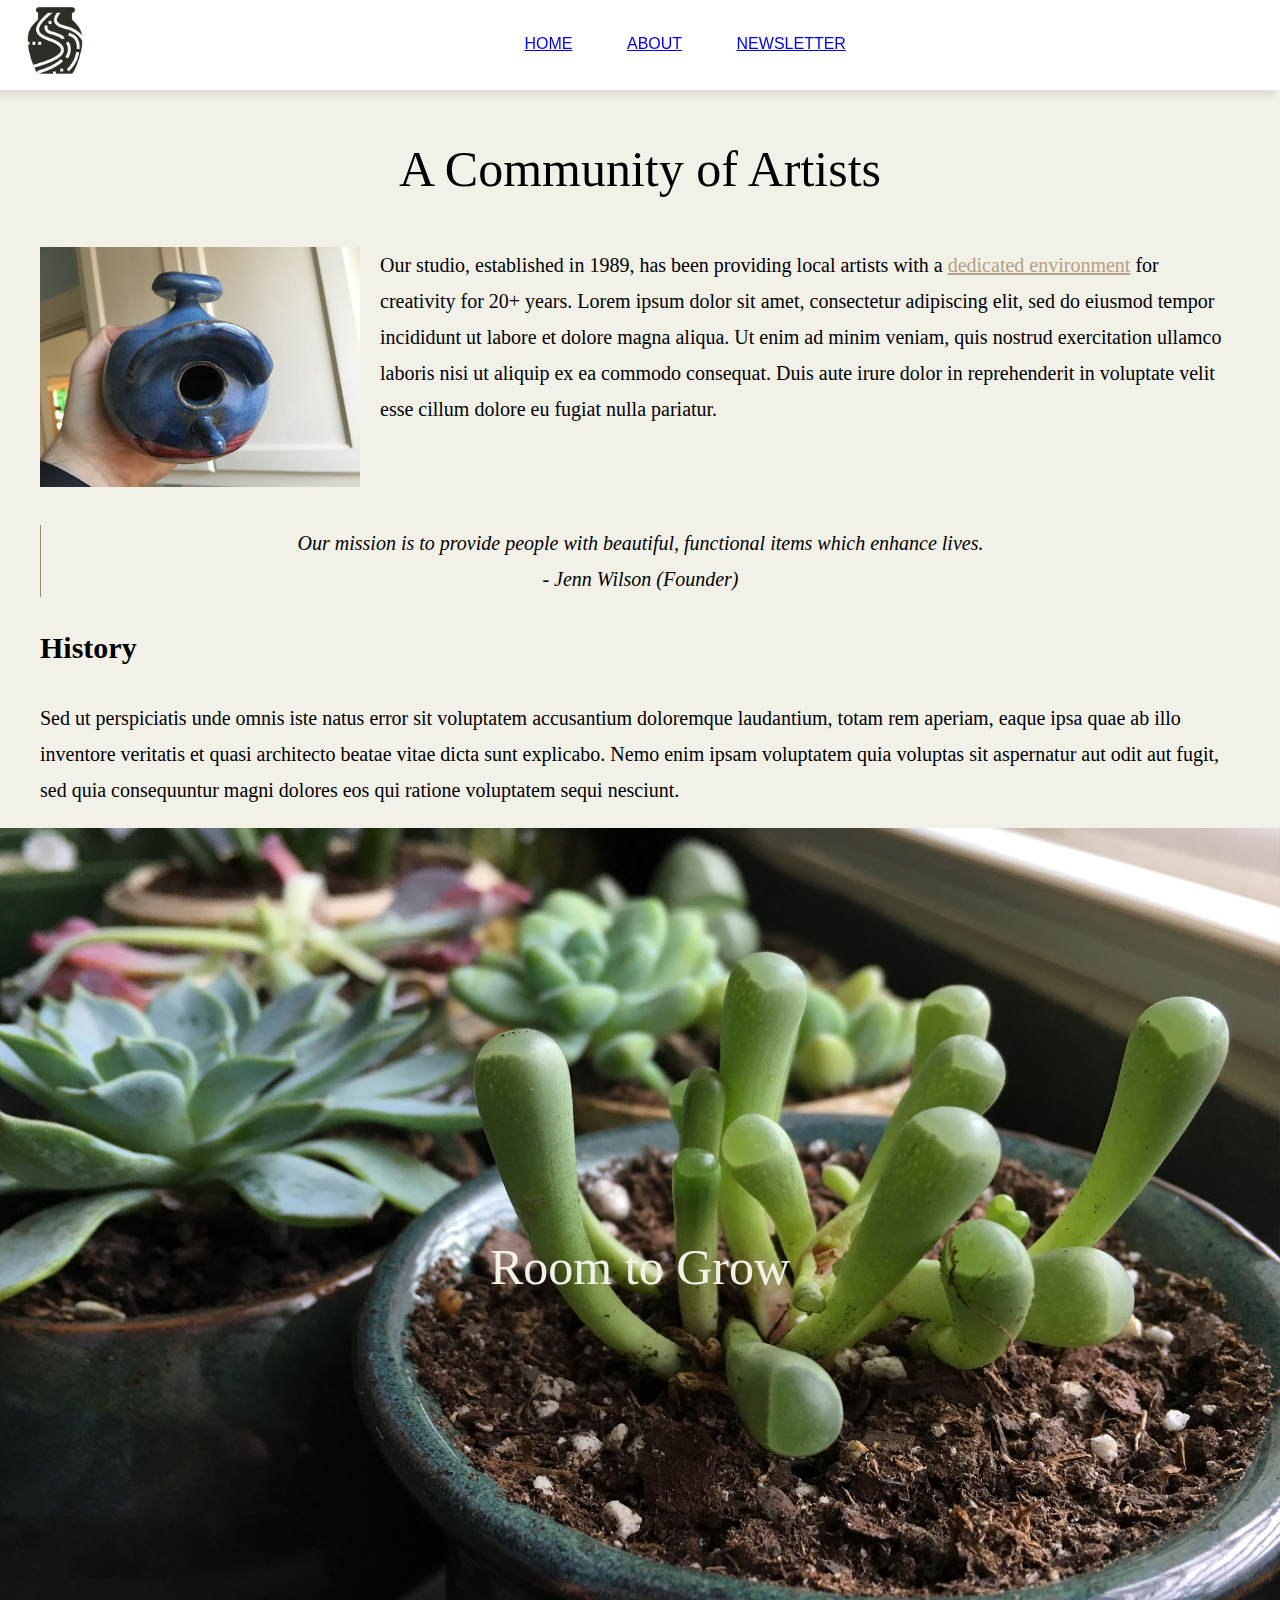
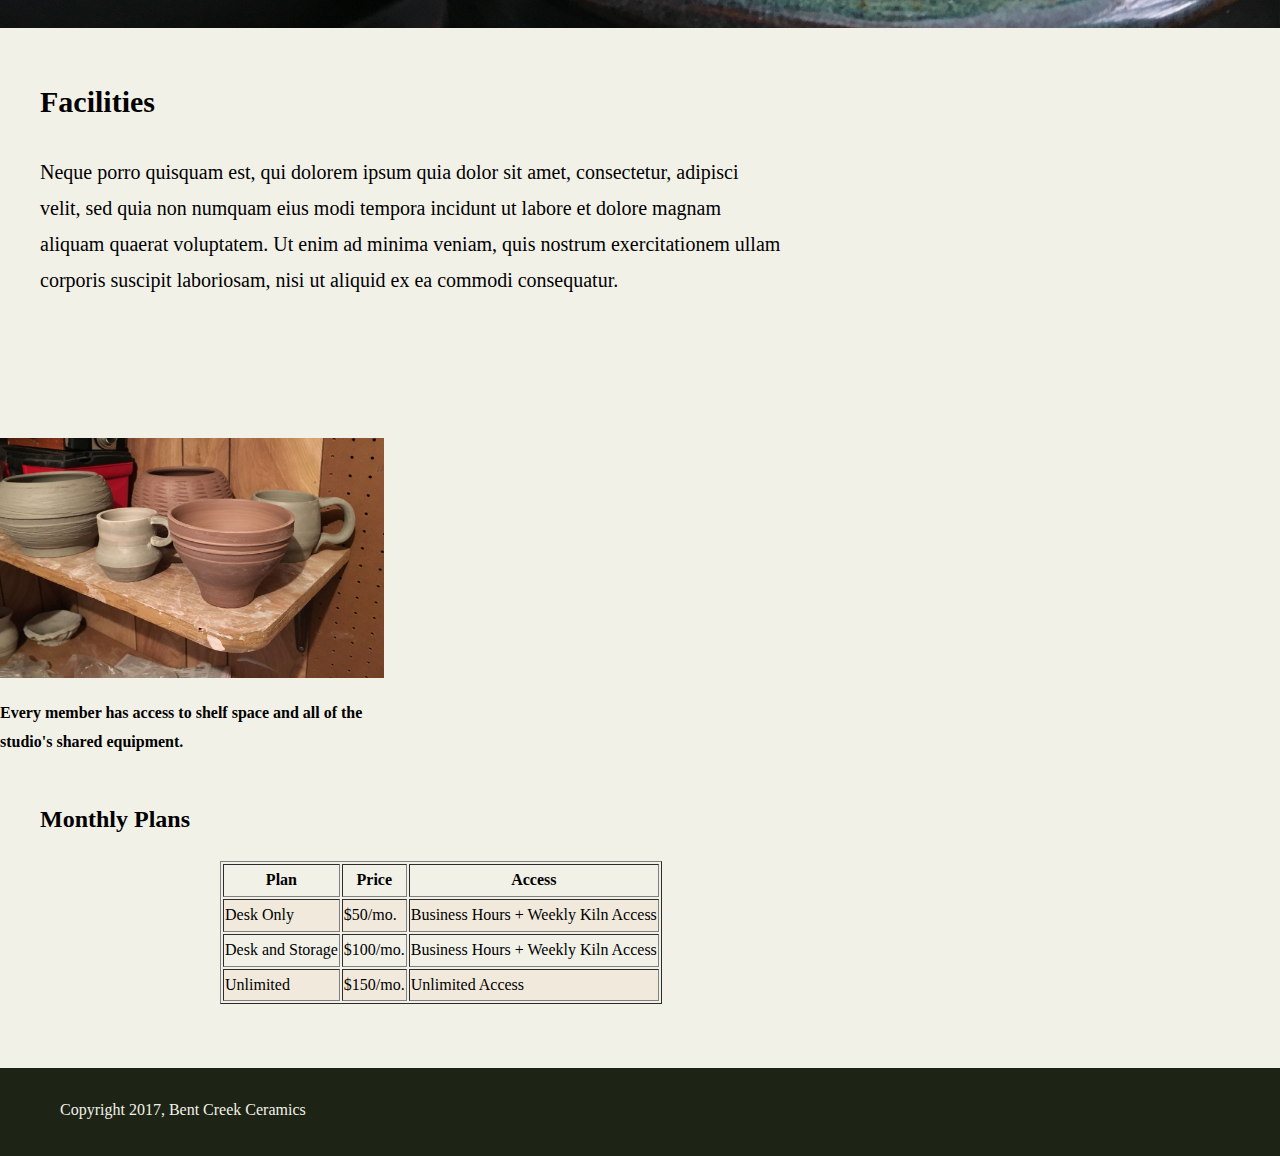
==== commit 3e2d5a58: "Adjusted photo sizing on index and added header shadow and position" ====
--- a/about.html
+++ b/about.html
@@ -20,7 +20,7 @@
             <div id="main-navigation">
               <a href="index.html">Home</a>
               <a href="about.html">About</a>
-              <a href="#">Newsletter</a>
+              <a href="newsletter.html">Newsletter</a>
             </div>
         </header>
         <section id="about">
@@ -30,6 +30,7 @@
               <img src="optimized 2/birdhouse.jpg" alt="birdhouse">
               <p>Our studio, established in 1989, has been providing local artists with a <a href="#">dedicated environment</a> for creativity for 20+ years. Lorem ipsum dolor sit amet, consectetur adipiscing elit, sed do eiusmod tempor incididunt ut labore et dolore magna aliqua. Ut enim ad minim veniam, quis nostrud exercitation ullamco laboris nisi ut aliquip ex ea commodo consequat. Duis aute irure dolor in reprehenderit in voluptate velit esse cillum dolore eu fugiat nulla pariatur.</p>
             </div>
+            <br>
             <br>
             <blockquote id="quote">
               Our mission is to provide people with beautiful, functional items which enhance lives.
--- a/styles_one.css
+++ b/styles_one.css
@@ -22,7 +22,7 @@
     font-family: 'Roboto', sans-serif;
     font-family: 'Lora', serif;
     line-height: 1.8;
-    margin: 0;
+    margin: 0 0 -16px 0;
     background-color: #F2F1E8;
 }
 
@@ -39,6 +39,13 @@
         height: 80px;
         justify-content: space-between;
         max-width: 100%;
+        z-index: 1;
+        position: sticky;
+        box-shadow: -5px 5px 8px rgba(0, 0, 0, 0.1);
+        top: 0;
+        right: 0;
+        left: 0;
+        bottom: 0;
   }
 
 #logo{
@@ -80,12 +87,7 @@
   justify-content: center;
   padding: 5px;
   flex-shrink: 1;
-  align-content: stretch;
-}
-
-.product_images ul img {
-  max-width: 95%;
-
+  /*align-content: stretch;*/
 }
 
 .product_images ul h3 {
@@ -102,10 +104,22 @@
 }
 
 #row_one img {
-  flex-basis: 10%;
-  flex-shrink: 1;
-}
-
+  height: 300px;
+  margin: 0 10px 0 10px;
+}
+
+#row_two img {
+    height: 200px;
+    margin: 0 10px 0 10px;
+}
+
+#product_one {
+  width: 505px;
+}
+
+#product_six {
+  width:300px;
+}
 
 #about h1 {
   text-align: center;
@@ -155,7 +169,7 @@
 
 #room_to_grow img {
   max-width: 100%;
-  margin-bottom: 0;
+
 }
 
 #room_to_grow h1 {
@@ -202,6 +216,7 @@
 .two {
   background-color: #F1EADC;
 }
+
 #newsletter {
   position: relative;
   bottom: 500px;
@@ -210,7 +225,7 @@
   color: #131511
 }
 
-#newsletter #name {
+#newsletter #nameInput {
     width: 100%;
     padding: 12px 20px;
     margin: 8px 0;
@@ -220,7 +235,7 @@
     box-sizing: border-box;
 }
 
-#newsletter #email {
+#newsletter #emailInput {
   width: 100%;
   padding: 12px 20px;
   margin: 8px 0;
@@ -234,7 +249,7 @@
     font-size: 20px;
 }
 
-#newsletter [type=submit] {
+#newsletter #signupButton {
     width: 25%;
     background-color: #968773;
     color: white;
@@ -255,7 +270,6 @@
 
 #newsletter_pic {
   max-width: 100%;
-  margin-bottom: 0%;
 }
 
 
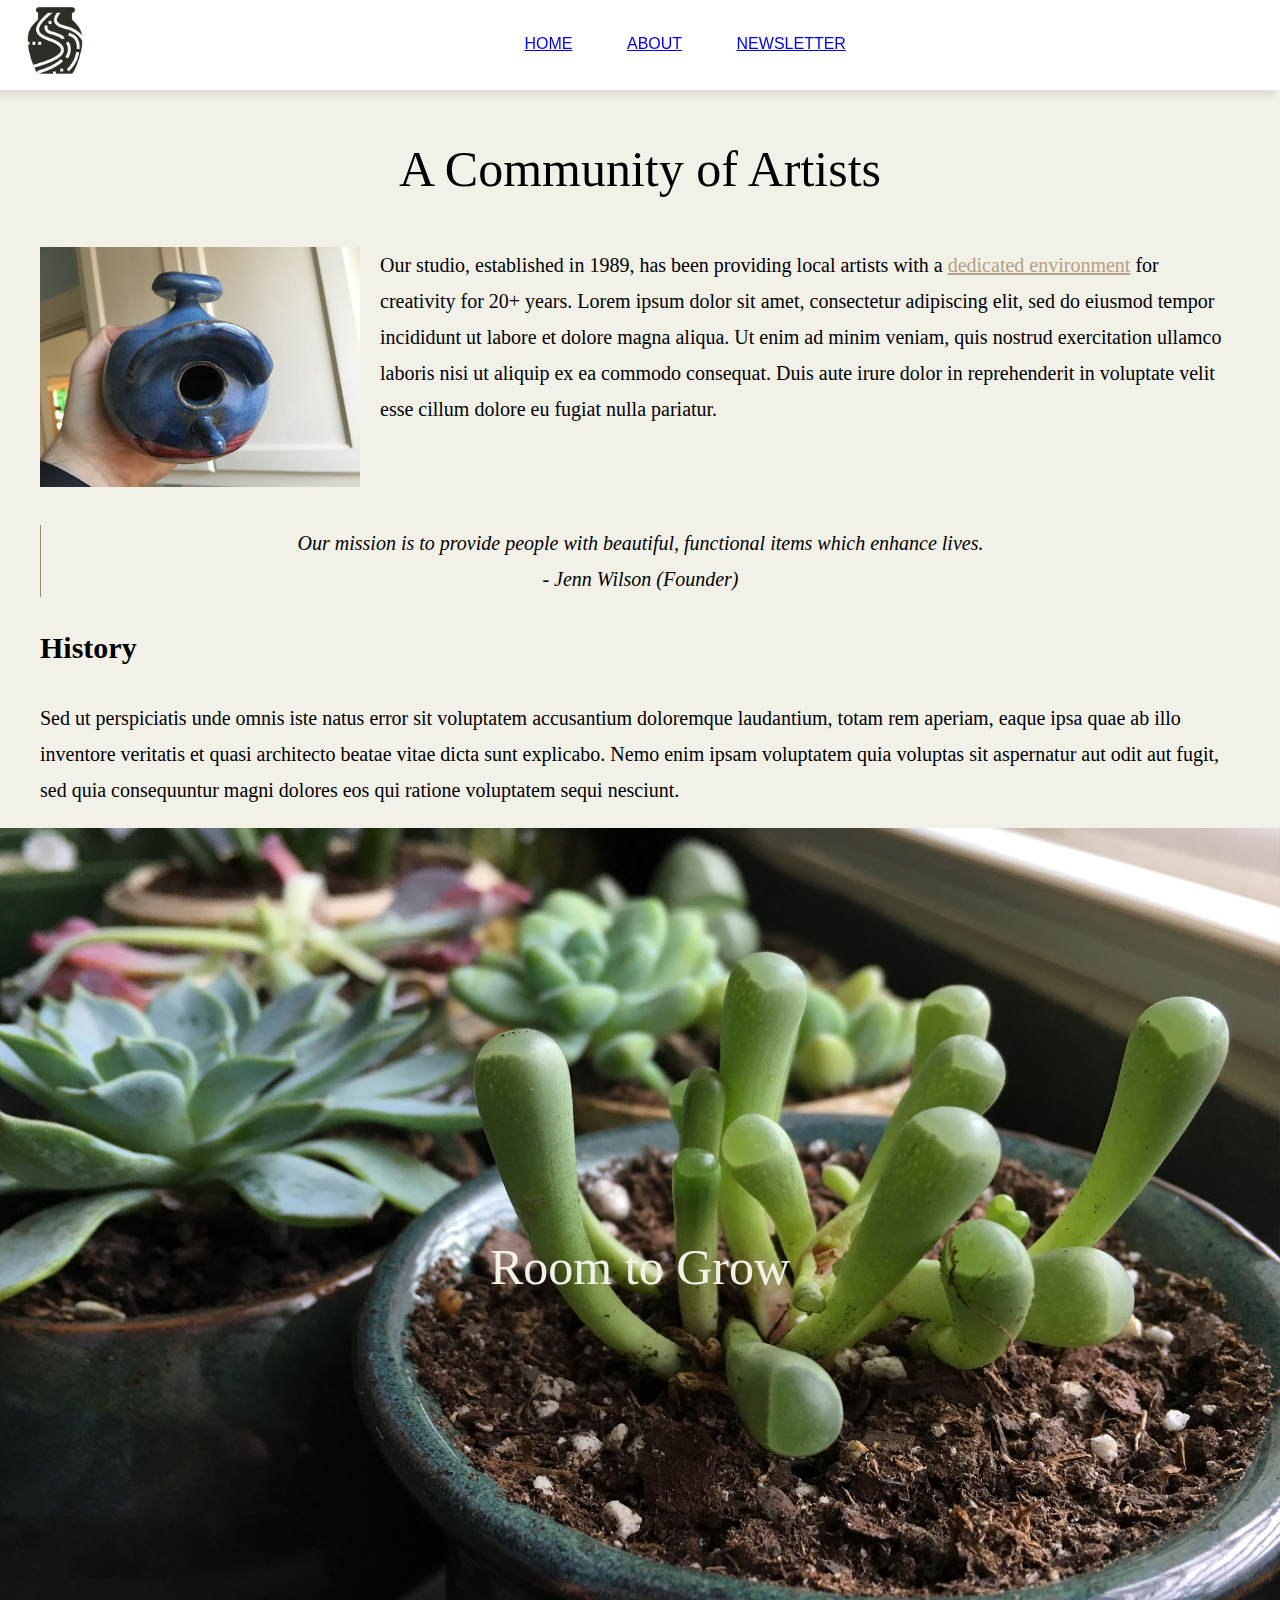
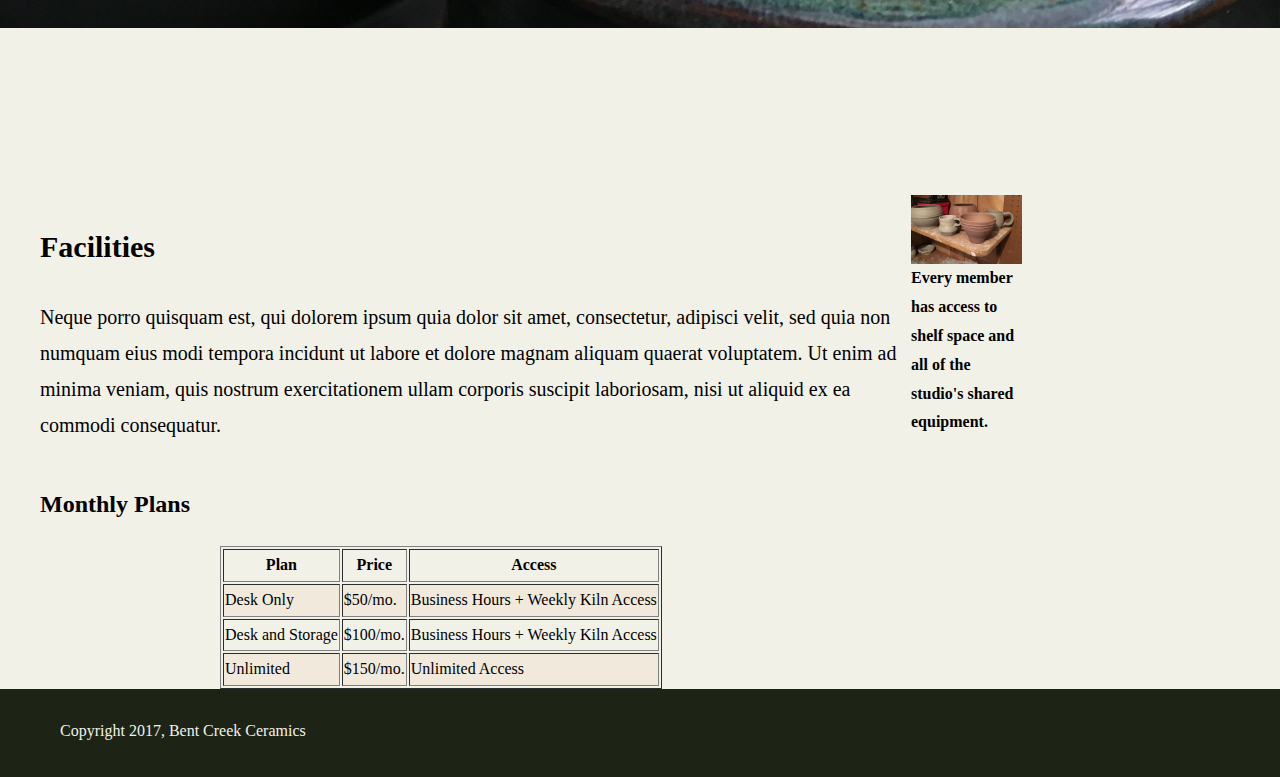
==== commit 027af5a2: "Added flexbox to about and adjusted images" ====
--- a/about.html
+++ b/about.html
@@ -24,7 +24,6 @@
             </div>
         </header>
         <section id="about">
-
               <h1>A Community of Artists</h1>
             <div id="community">
               <img src="optimized 2/birdhouse.jpg" alt="birdhouse">
@@ -45,15 +44,15 @@
               <img src="optimized 2/background-3.jpg" alt="room_to_grow">
               <h1>Room to Grow</h1>
             </div>
-            <div id="facilities">
-              <h2>Facilities</h2>
-              <p>Neque porro quisquam est, qui dolorem ipsum quia dolor sit amet, consectetur, adipisci velit, sed quia non numquam eius modi tempora incidunt ut labore et dolore magnam aliquam quaerat voluptatem. Ut enim ad minima veniam, quis nostrum exercitationem ullam corporis suscipit laboriosam, nisi ut aliquid ex ea commodi consequatur.</p>
-            </div>
-            <div id="ceramics">
-                  <img src="optimized 2/background-1.jpg" alt="samll_image">
-                  <h4>Every member has access to shelf space and all of the studio's shared equipment.</h4>
-                </img>
-            </div>
+            <div class="flex_one">
+              <div id="facilities">
+                <h2>Facilities</h2>
+                <p>Neque porro quisquam est, qui dolorem ipsum quia dolor sit amet, consectetur, adipisci velit, sed quia non numquam eius modi tempora incidunt ut labore et dolore magnam aliquam quaerat voluptatem. Ut enim ad minima veniam, quis nostrum exercitationem ullam corporis suscipit laboriosam, nisi ut aliquid ex ea commodi consequatur.</p>
+              </div>
+              <div id="ceramics">
+                <img src="optimized 2/background-1.jpg" alt="samll_image">
+                <h4>Every member has access to shelf space and all of the studio's shared equipment.</h4>
+              </div>
             </div>
             <div id="monthly_plans">
                 <h2>Monthly Plans</h2>
--- a/styles_one.css
+++ b/styles_one.css
@@ -70,14 +70,16 @@
 
 #index_main h1 {
   text-align: center;
-  font-size: 40px;
-  font-family: 'Lora', serif;
+  font-size: 50px;
+  font-family: 'Lora', serif;
+  margin-bottom: 0;
 }
 
 #index_main h2 {
   text-align: center;
   font-size: 25px;
   font-family: 'Lora', serif;
+  margin-top: 0;
 
 }
 
@@ -86,8 +88,6 @@
   display: flex;
   justify-content: center;
   padding: 5px;
-  flex-shrink: 1;
-  /*align-content: stretch;*/
 }
 
 .product_images ul h3 {
@@ -97,20 +97,21 @@
   color: #F2F1E8;
   font-weight: 100;
   font-size: 15px;
-  margin: 3px;
+  margin: 4px;
+  margin-left: 10px;
   max-width: 40%;
   position: relative;
   bottom: 70px;
 }
 
 #row_one img {
-  height: 300px;
-  margin: 0 10px 0 10px;
+  height: 335px;
+  margin: 0 5px 0 5px;
 }
 
 #row_two img {
     height: 200px;
-    margin: 0 10px 0 10px;
+    margin: 0 5px 0 5px;
 }
 
 #product_one {
@@ -146,11 +147,6 @@
   color: #B49E84;
 }
 
-.newsletter_body {
-  display: flex;
-  flex-direction: column;
-  align-items: center;
-}
 
 #quote {
   text-align: center;
@@ -178,26 +174,36 @@
   color: #F2F1E8;
 }
 
+.flex_one {
+  display: flex;
+  /*justify-content: space-around;*/
+}
+
 #ceramics {
   display: flex;
   flex-direction: column;
-
-}
+  flex-basis: 30%;
+}
+
 #ceramics img {
   width: 30%;
 }
 
 #ceramics > h4 {
+  margin: 0;
   width: 30%;
 }
 
+
 #facilities {
   margin-left: 40px;
-  margin-right: 39%;
-  position: relative;
+  margin-right: 10px;
+  position: relative;*/
   bottom: 120px;
   font-family: 'Lora', serif;
   font-size: 20px;
+  flex-basis: 70%;
+
 }
 
 #monthly_plans {
@@ -217,12 +223,20 @@
   background-color: #F1EADC;
 }
 
+.newsletter_main {
+  background: url('optimized 2/background-2.jpg');
+  background-size: cover;
+  background-repeat: no-repeat;
+  height: 550px;
+  display: flex;
+  flex-direction: column;
+  align-items: center;
+}
+
 #newsletter {
-  position: relative;
-  bottom: 500px;
   background-color: white;
   padding: 20px;
-  color: #131511
+  margin-top: 70px;
 }
 
 #newsletter #nameInput {
@@ -239,7 +253,6 @@
   width: 100%;
   padding: 12px 20px;
   margin: 8px 0;
-  display: inline-block;
   border: none;
   border-bottom: 2px solid #968773;
   box-sizing: border-box;
@@ -272,13 +285,12 @@
   max-width: 100%;
 }
 
-
 #site-footer {
   color: #F2F1E8;
   background-color: #1D2416;
   padding-left: 60px;
   padding-top: 28px;
   height: 60px;
-  margin-top: 5%;
-  font-family: 'Lora', serif;
-}
+  margin-top: 0;
+  font-family: 'Lora', serif;
+}
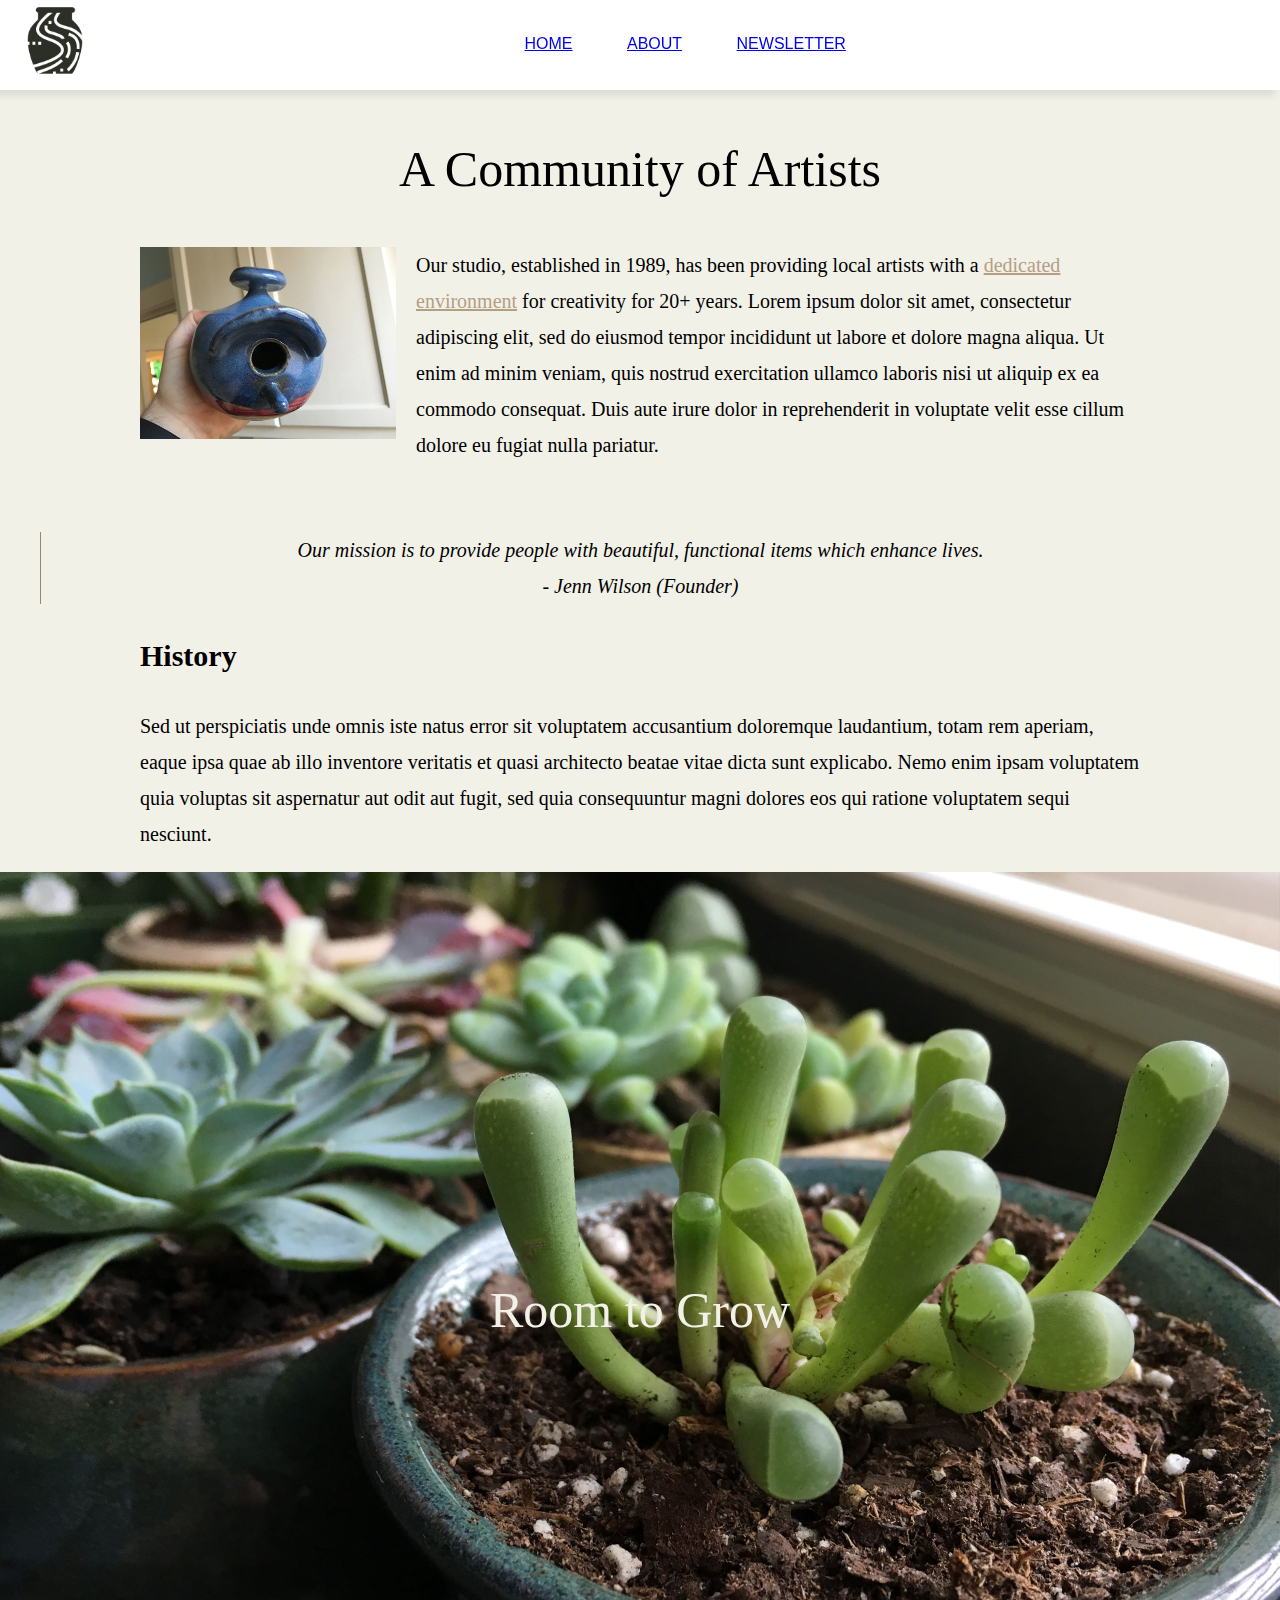
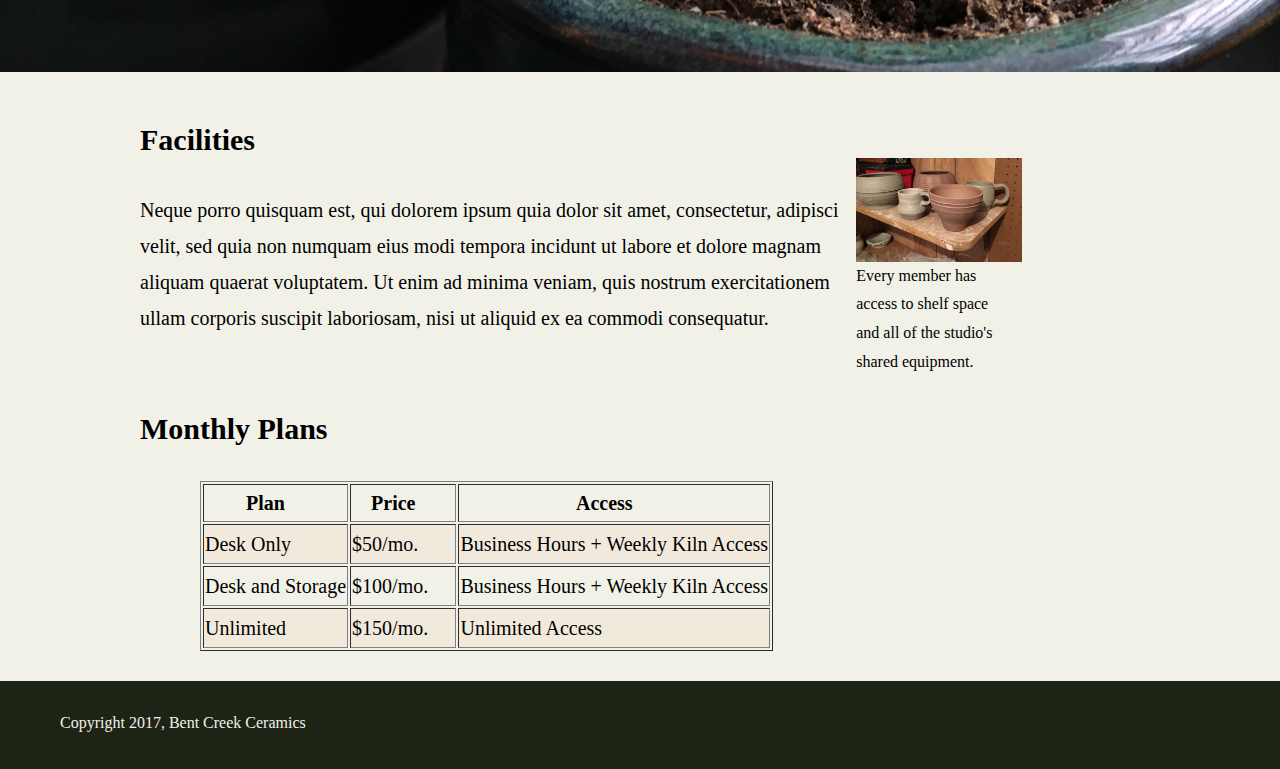
==== commit 2d42d647: "Adjusted formatting and margins on about and images in index" ====
--- a/about.html
+++ b/about.html
@@ -29,7 +29,6 @@
               <img src="optimized 2/birdhouse.jpg" alt="birdhouse">
               <p>Our studio, established in 1989, has been providing local artists with a <a href="#">dedicated environment</a> for creativity for 20+ years. Lorem ipsum dolor sit amet, consectetur adipiscing elit, sed do eiusmod tempor incididunt ut labore et dolore magna aliqua. Ut enim ad minim veniam, quis nostrud exercitation ullamco laboris nisi ut aliquip ex ea commodo consequat. Duis aute irure dolor in reprehenderit in voluptate velit esse cillum dolore eu fugiat nulla pariatur.</p>
             </div>
-            <br>
             <br>
             <blockquote id="quote">
               Our mission is to provide people with beautiful, functional items which enhance lives.
--- a/styles_one.css
+++ b/styles_one.css
@@ -106,12 +106,12 @@
 
 #row_one img {
   height: 335px;
-  margin: 0 5px 0 5px;
+  margin: 0 4px 0 4px;
 }
 
 #row_two img {
-    height: 200px;
-    margin: 0 5px 0 5px;
+    height: 170px;
+    margin: 0 4px 0 4px;
 }
 
 #product_one {
@@ -119,7 +119,7 @@
 }
 
 #product_six {
-  width:300px;
+  width: 264px;
 }
 
 #about h1 {
@@ -131,16 +131,16 @@
 
 #community img {
   float: left;
-  max-width: 25%;
+  max-width: 20%;
   margin-right: 20px;
-  margin-left: 40px;
+  margin-left: 140px;
 }
 
 #community > p {
-  margin-right: 50px;
-  font-family: 'Lora', serif;
-  font-size: 20px;
-  margin-left: 5%;
+  margin-right: 140px;
+  font-family: 'Lora', serif;
+  font-size: 20px;
+  margin-left: 140px;
 }
 
 #community > p > a {
@@ -157,8 +157,8 @@
 }
 
 #history {
-  margin-left: 40px;
-  margin-right: 40px;
+  margin-left: 140px;
+  margin-right: 140px;
   font-family: 'Lora', serif;
   font-size: 20px;
 }
@@ -176,47 +176,51 @@
 
 .flex_one {
   display: flex;
-  /*justify-content: space-around;*/
+  /*justify-content: space-between;*/
 }
 
 #ceramics {
   display: flex;
   flex-direction: column;
-  flex-basis: 30%;
+  flex-basis: 39%;
 }
 
 #ceramics img {
-  width: 30%;
+  margin-top: -80px;
+  width: 39%;
 }
 
 #ceramics > h4 {
   margin: 0;
-  width: 30%;
+  width: 36%;
+  font-weight: lighter;
 }
 
 
 #facilities {
-  margin-left: 40px;
-  margin-right: 10px;
-  position: relative;*/
-  bottom: 120px;
-  font-family: 'Lora', serif;
-  font-size: 20px;
-  flex-basis: 70%;
-
+  margin: -150px 10px 0 140px;
+  font-family: 'Merriweather', serif;
+  font-size: 20px;
+  flex-basis: 65%;
 }
 
 #monthly_plans {
-  margin-left: 40px;
+  margin-left: 140px;
   margin-right: 40px;
+  font-family: 'Merriweather', serif;
+  font-weight: lighter;
+  font-size: 20px;
 }
 
 #monthly_plans table{
-  margin-top: 20px;
-  margin-left: 15%;
+  margin: 20px 0 30px 60px;
   table-layout: auto;
   position: relative;
-  max-width: 60%;
+  max-width: 70%;
+}
+
+#monthly_plans table th {
+  padding: 0 40px 0 20px;
 }
 
 .two {
